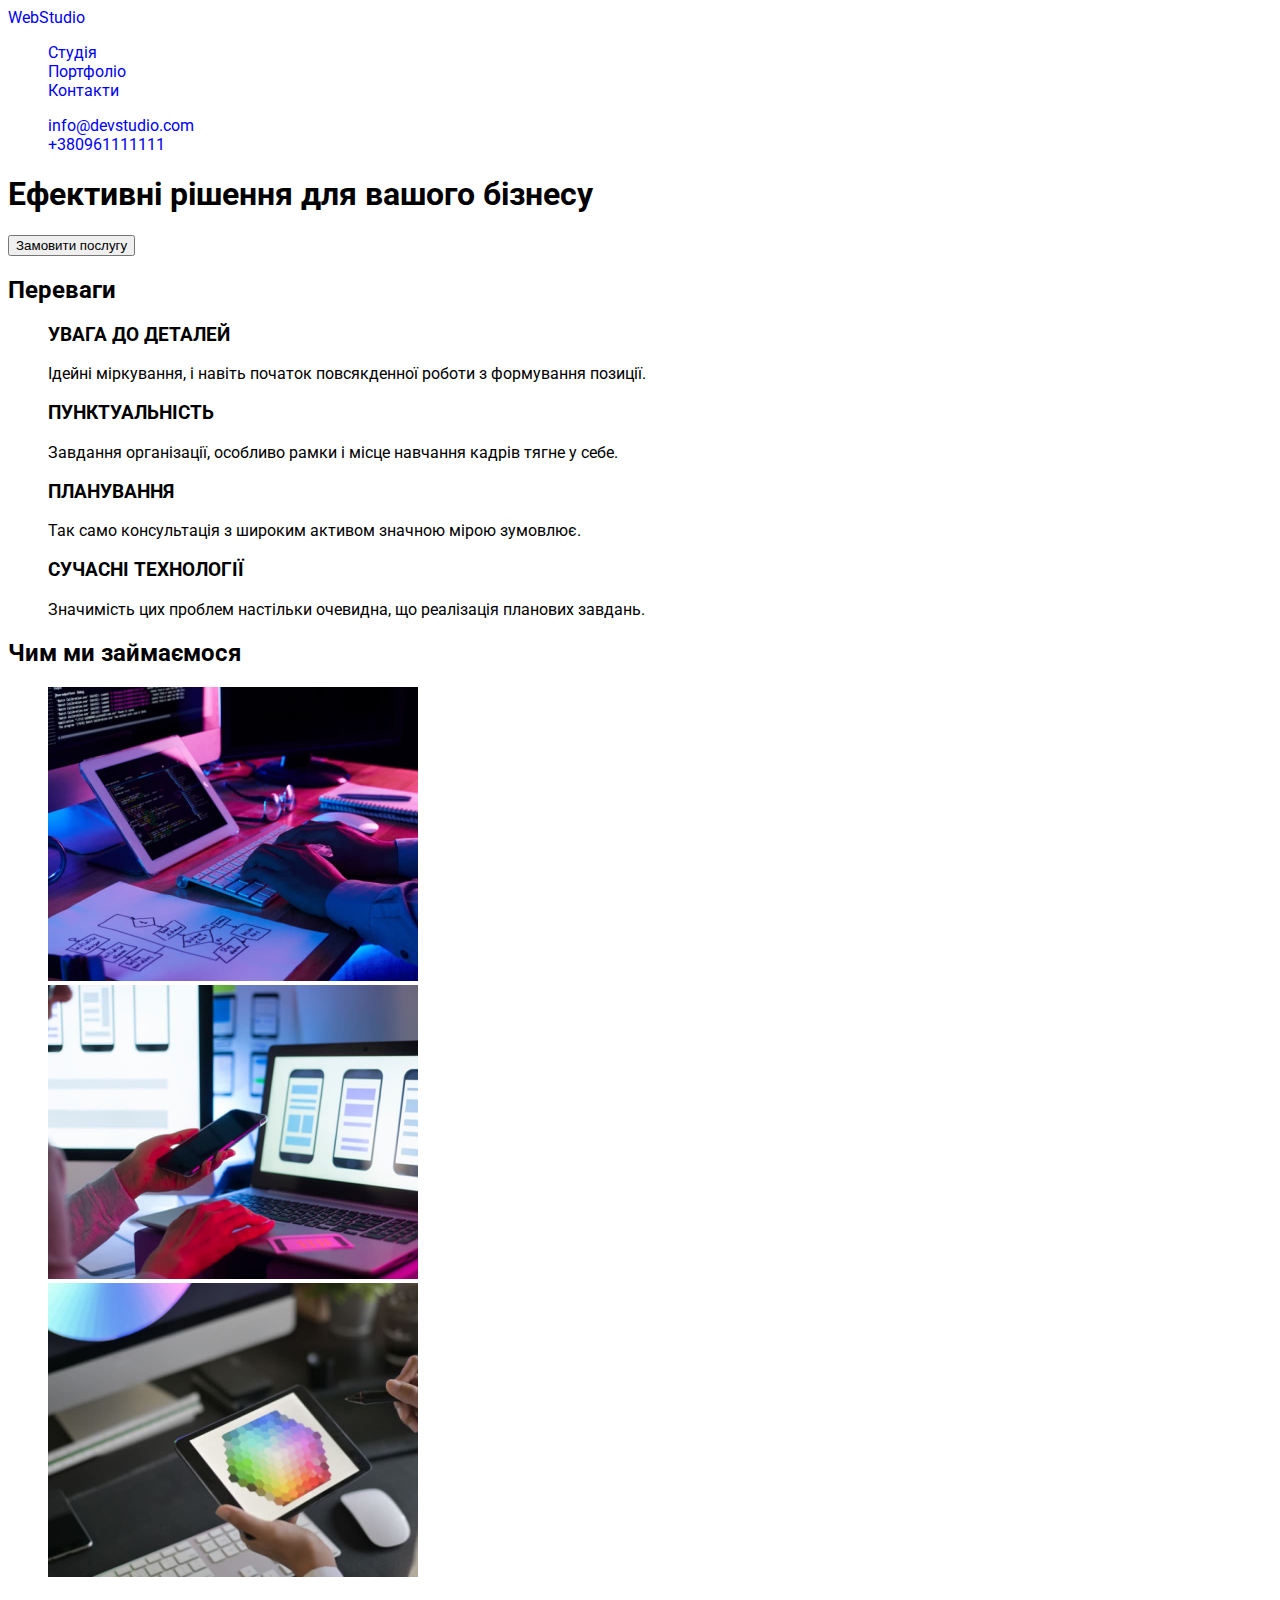
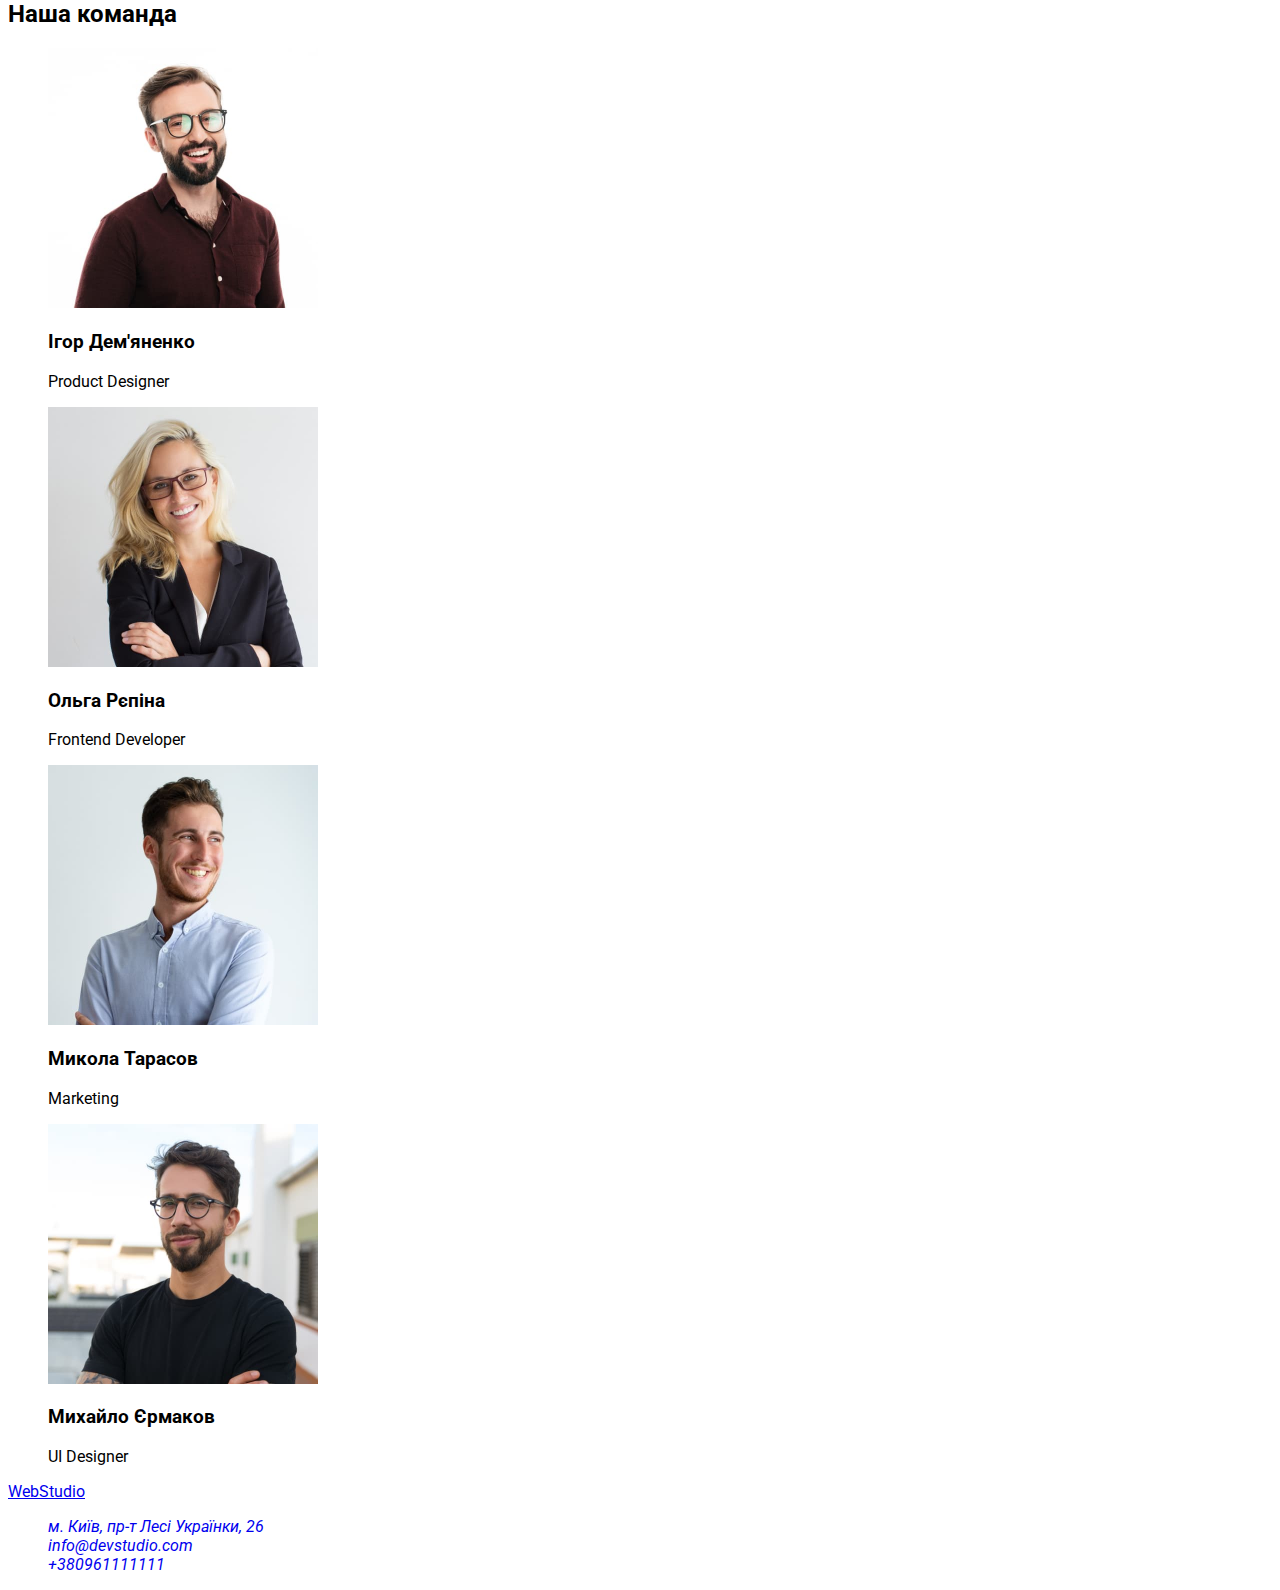
==== index.html @ 58334ae3 "add class" ====
<!DOCTYPE html>
<html lang="uk">
<head>
    <meta charset="UTF-8">
    <meta http-equiv="X-UA-Compatible" content="IE=edge">
    <meta name="viewport" content="width=device-width, initial-scale=1.0">
    <title>WebStudio</title>
    <link rel="preconnect" href="https://fonts.googleapis.com">
    <link rel="preconnect" href="https://fonts.gstatic.com" crossorigin>
    <link href="https://fonts.googleapis.com/css2?family=Raleway:wght@700&family=Roboto:wght@400;500;700;900&display=swap" rel="stylesheet">

    <link rel="stylesheet" href="./css/styles.css">
</head>
<body>
    <header class="page-header">
        <nav class="page-nav">
            <a class="link logo" href="#" lang="en">WebStudio</a>
            <ul class="menu list">
                <li><a class="menu-item link" href="#">Студія</a></li>
                <li><a class="menu-item link" href="./portfolio.html">Портфоліо</a></li>
                <li><a class="menu-item link" href="#">Контакти</a></li>
            </ul>
        </nav>
        <ul class="contacts list">
            <li><a class="contacts-item link" href="mailto:info@devstudio.com">info@devstudio.com</a></li>
            <li><a class="contacts-item link" href="tel:+380961111111">+380961111111</a></li>
        </ul>
    </header>

    <main>

        <section>
            <h1>Ефективні рішення для вашого бізнесу</h1>
            <button class="modal-btn" type="button">Замовити послугу</button>
        </section>
    
        <section>
            <h2>Переваги</h2>
            <ul class="list">
                <li>
                    <h3>УВАГА ДО ДЕТАЛЕЙ</h3>
                    <p>Ідейні міркування, і навіть початок повсякденної роботи з формування позиції.</p>
                </li>
                <li>
                    <h3>ПУНКТУАЛЬНІСТЬ</h3>
                    <p>Завдання організації, особливо рамки і місце навчання кадрів тягне у себе.</p>
                </li>
                <li>
                    <h3>ПЛАНУВАННЯ</h3>
                    <p>Так само консультація з широким активом значною мірою зумовлює.</p>
                </li>
                <li>
                    <h3>СУЧАСНІ ТЕХНОЛОГІЇ</h3>
                    <p>Значимість цих проблем настільки очевидна, що реалізація планових завдань.</p>
                </li>
            </ul>
        </section>
        <section>
            <h2>Чим ми займаємося</h2>
            <ul class="list">
                <li><img src="./images/write-img.jpg" alt="написання" width="370" height="294"></li>
                <li><img src="./images/mobile-img.jpg" alt="мобільний" width="370" height="294"></li>
                <li><img src="./images/draw-img.jpg" alt="малювання" width="370" height="294"></li>
            </ul>
        </section>
        <section><h2>Наша команда</h2>
            <ul class="list">
                <li>
                    <img src="./images/img-demianenko.jpg" alt="Ігор-Дем'яненко" width="270" height="260">
                    <h3>Ігор Дем'яненко</h3>
                    <p>Product Designer</p>
                </li>
                <li>
                    <img src="./images/img-repina.jpg" alt="Ольга-Рєпіна" width="270" height="260">
                    <h3>Ольга Рєпіна</h3>
                    <p>Frontend Developer</p>
                </li>
                <li>
                    <img src="./images/img-tarasov.jpg" alt="Микола-Тарасов" width="270" height="260">
                    <h3>Микола Тарасов</h3>
                    <p>Marketing</p>
                </li>
                <li>
                    <img src="./images/img-iermakov.jpg" alt="Михайло-Єрмаков" width="270" height="260">
                    <h3>Михайло Єрмаков</h3>
                    <p>UI Designer</p>
                </li>
            </ul>
        </section>
    </main>
    <footer>
        <a href="#" lang="en">WebStudio</a>
        
            <address>
                <ul class="list">
                    <li><a class="link" href="https://goo.gl/maps/V1Hk7Ykf44uA4jdVA" target="_blank" rel="noreferrer noopener">
                м. Київ, пр-т Лесі Українки, 26</a></li>
                    <li><a class="link" href="mailto:info@devstudio.com">info@devstudio.com</a></li>
                    <li><a class="link" href="tel:+380961111111">+380961111111</a></li>
                    
                </ul>
            </address>
        
    </footer>
</body>
</html>
---- css/styles.css ----
body {
    font-family: 'Roboto'
}

.link {
    text-decoration: none;
}

.list {
    list-style: none;
}
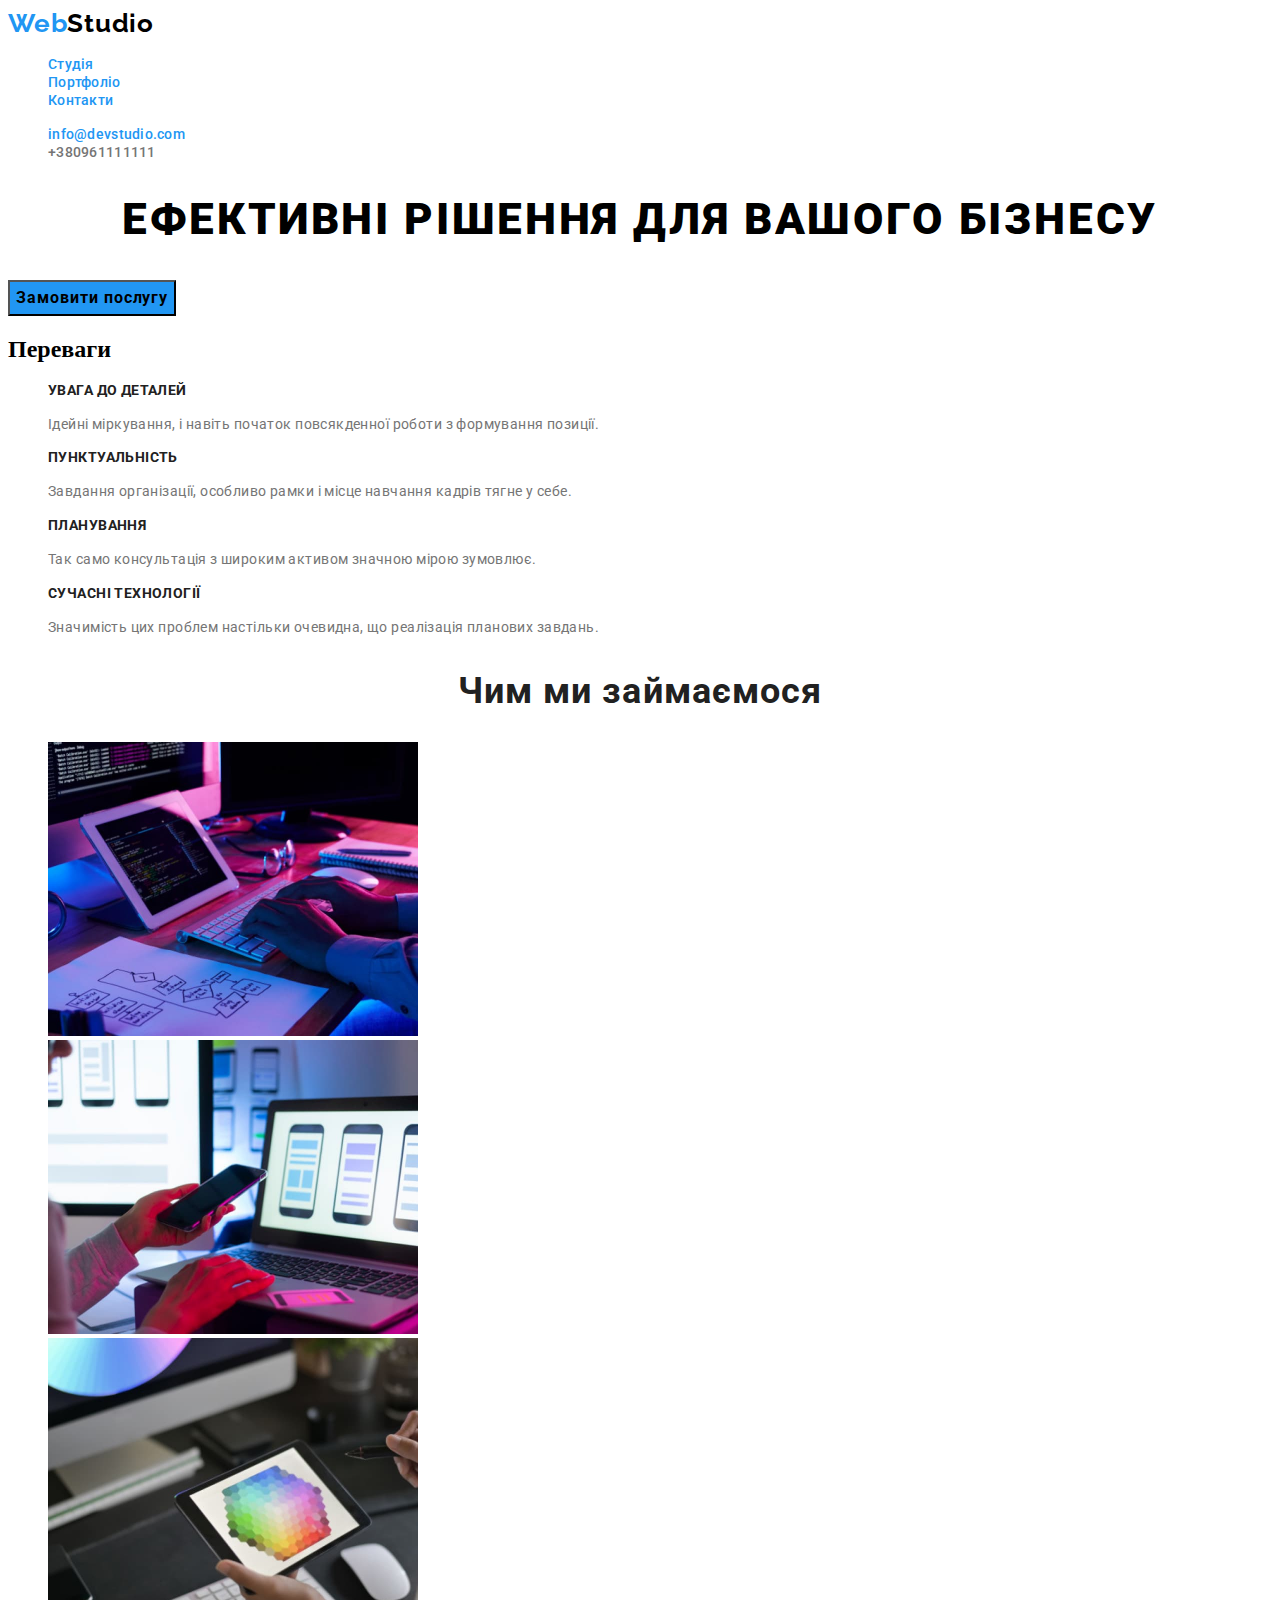
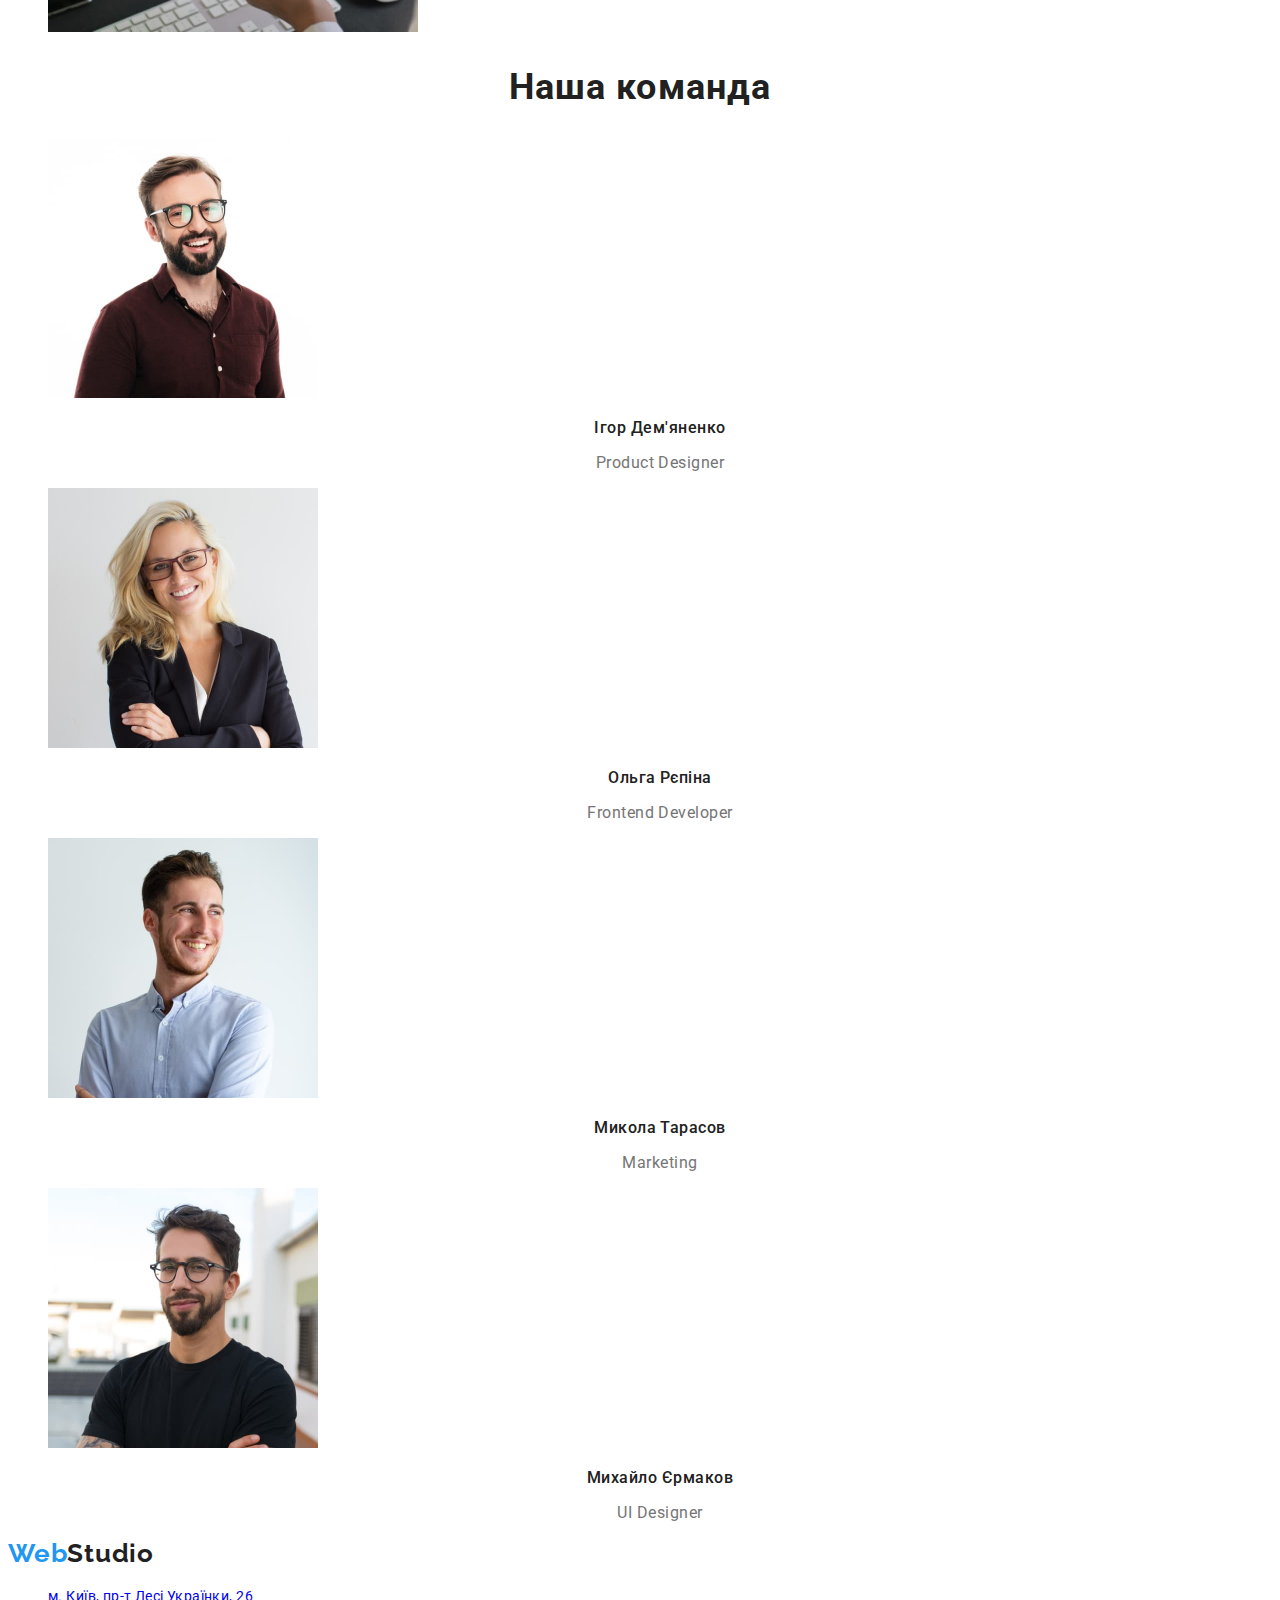
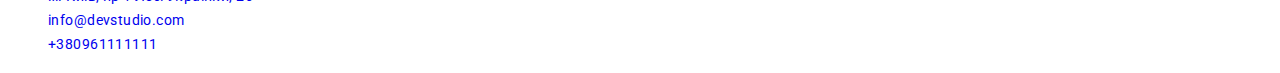
==== commit a89fbab5: "working" ====
--- a/index.html
+++ b/index.html
@@ -14,7 +14,7 @@
 <body>
     <header class="page-header">
         <nav class="page-nav">
-            <a class="link logo" href="#" lang="en">WebStudio</a>
+            <a class="logo-header link" href="#" lang="en"><span class="logo-accent">Web</span>Studio</a>
             <ul class="menu list">
                 <li><a class="menu-item link" href="#">Студія</a></li>
                 <li><a class="menu-item link" href="./portfolio.html">Портфоліо</a></li>
@@ -22,82 +22,81 @@
             </ul>
         </nav>
         <ul class="contacts list">
-            <li><a class="contacts-item link" href="mailto:info@devstudio.com">info@devstudio.com</a></li>
-            <li><a class="contacts-item link" href="tel:+380961111111">+380961111111</a></li>
+            <li><a class="contact-item link" href="mailto:info@devstudio.com">info@devstudio.com</a></li>
+            <li><a class="contact-item-number link" href="tel:+380961111111">+380961111111</a></li>
         </ul>
     </header>
 
     <main>
-
         <section>
-            <h1>Ефективні рішення для вашого бізнесу</h1>
+            <h1 class="title">Ефективні рішення для вашого бізнесу</h1>
             <button class="modal-btn" type="button">Замовити послугу</button>
         </section>
     
         <section>
-            <h2>Переваги</h2>
+            <h2 class="title-list-none">Переваги</h2>
             <ul class="list">
                 <li>
-                    <h3>УВАГА ДО ДЕТАЛЕЙ</h3>
-                    <p>Ідейні міркування, і навіть початок повсякденної роботи з формування позиції.</p>
+                    <h3 class="title-list-feature">УВАГА ДО ДЕТАЛЕЙ</h3>
+                    <p class="feature-text">Ідейні міркування, і навіть початок повсякденної роботи з формування позиції.</p>
                 </li>
                 <li>
-                    <h3>ПУНКТУАЛЬНІСТЬ</h3>
-                    <p>Завдання організації, особливо рамки і місце навчання кадрів тягне у себе.</p>
+                    <h3 class="title-list-feature">ПУНКТУАЛЬНІСТЬ</h3>
+                    <p class="feature-text">Завдання організації, особливо рамки і місце навчання кадрів тягне у себе.</p>
                 </li>
                 <li>
-                    <h3>ПЛАНУВАННЯ</h3>
-                    <p>Так само консультація з широким активом значною мірою зумовлює.</p>
+                    <h3 class="title-list-feature">ПЛАНУВАННЯ</h3>
+                    <p class="feature-text">Так само консультація з широким активом значною мірою зумовлює.</p>
                 </li>
                 <li>
-                    <h3>СУЧАСНІ ТЕХНОЛОГІЇ</h3>
-                    <p>Значимість цих проблем настільки очевидна, що реалізація планових завдань.</p>
+                    <h3 class="title-list-feature">СУЧАСНІ ТЕХНОЛОГІЇ</h3>
+                    <p class="feature-text">Значимість цих проблем настільки очевидна, що реалізація планових завдань.</p>
                 </li>
             </ul>
         </section>
         <section>
-            <h2>Чим ми займаємося</h2>
+            <h2 class="title-list">Чим ми займаємося</h2>
             <ul class="list">
                 <li><img src="./images/write-img.jpg" alt="написання" width="370" height="294"></li>
                 <li><img src="./images/mobile-img.jpg" alt="мобільний" width="370" height="294"></li>
                 <li><img src="./images/draw-img.jpg" alt="малювання" width="370" height="294"></li>
             </ul>
         </section>
-        <section><h2>Наша команда</h2>
+        <section>
+            <h2 class="title-list">Наша команда</h2>
             <ul class="list">
                 <li>
                     <img src="./images/img-demianenko.jpg" alt="Ігор-Дем'яненко" width="270" height="260">
-                    <h3>Ігор Дем'яненко</h3>
-                    <p>Product Designer</p>
+                    <h3 class="title-list-name">Ігор Дем'яненко</h3>
+                    <p class="title-list-text">Product Designer</p>
                 </li>
                 <li>
                     <img src="./images/img-repina.jpg" alt="Ольга-Рєпіна" width="270" height="260">
-                    <h3>Ольга Рєпіна</h3>
-                    <p>Frontend Developer</p>
+                    <h3 class="title-list-name">Ольга Рєпіна</h3>
+                    <p class="title-list-text">Frontend Developer</p>
                 </li>
                 <li>
                     <img src="./images/img-tarasov.jpg" alt="Микола-Тарасов" width="270" height="260">
-                    <h3>Микола Тарасов</h3>
-                    <p>Marketing</p>
+                    <h3 class="title-list-name">Микола Тарасов</h3>
+                    <p class="title-list-text">Marketing</p>
                 </li>
                 <li>
                     <img src="./images/img-iermakov.jpg" alt="Михайло-Єрмаков" width="270" height="260">
-                    <h3>Михайло Єрмаков</h3>
-                    <p>UI Designer</p>
+                    <h3 class="title-list-name">Михайло Єрмаков</h3>
+                    <p class="title-list-text">UI Designer</p>
                 </li>
             </ul>
         </section>
     </main>
     <footer>
-        <a href="#" lang="en">WebStudio</a>
+        <a class="logo-footer link" href="#" lang="en"><span class="logo-accent">Web</span>Studio</a>
         
             <address>
-                <ul class="list">
-                    <li><a class="link" href="https://goo.gl/maps/V1Hk7Ykf44uA4jdVA" target="_blank" rel="noreferrer noopener">
+                <ul class="list address">
+                    <li><a class="address-maps link" href="https://goo.gl/maps/V1Hk7Ykf44uA4jdVA" target="_blank" rel="noreferrer noopener">
                 м. Київ, пр-т Лесі Українки, 26</a></li>
-                    <li><a class="link" href="mailto:info@devstudio.com">info@devstudio.com</a></li>
-                    <li><a class="link" href="tel:+380961111111">+380961111111</a></li>
-                    
+                    <li><a class="address-item link" href="mailto:info@devstudio.com">info@devstudio.com</a></li>
+                    <li><a class="address-item link" href="tel:+380961111111">+380961111111</a></li>
                 </ul>
             </address>
         
--- a/css/styles.css
+++ b/css/styles.css
@@ -1,5 +1,6 @@
 body {
-    font-family: 'Roboto'
+    font-family: 'Roboto','Roboto'
+    color:
 }
 
 .link {
@@ -8,4 +9,206 @@
 
 .list {
     list-style: none;
-}+}
+
+.logo-header {
+    font-family: 'Raleway';
+    font-style: normal;
+    font-weight: 700;
+    font-size: 26px;
+    line-height: 1.19;
+
+    letter-spacing: 0.03em;
+
+    color: #000000;
+}
+
+.logo-footer{
+    font-family: 'Raleway';
+    font-style: normal;
+    font-weight: 700;
+    font-size: 26px;
+    line-height: 1.19;
+    /* identical to box height */
+
+    letter-spacing: 0.03em;
+
+    color: #212121;
+}
+
+.logo-accent {
+    font-family: 'Raleway';
+    font-style: normal;
+    font-weight: 700;
+    font-size: 26px;
+    line-height: 1.19;
+    /* identical to box height */
+
+    letter-spacing: 0.03em;
+
+    color: #2196F3;
+}
+
+.menu-item {
+    font-family: 'Roboto';
+    font-style: normal;
+    font-weight: 500;
+    font-size: 14px;
+    line-height: 1.14;
+    letter-spacing: 0.02em;
+
+    color: #2196F3;
+}
+
+.contact-item{
+    font-family: 'Roboto';
+    font-style: normal;
+    font-weight: 500;
+    font-size: 14px;
+    line-height: 1.14;
+    letter-spacing: 0.02em;
+    
+    color: #2196F3;
+}
+
+.contact-item-number {
+    font-family: 'Roboto';
+    font-style: normal;
+    font-weight: 500;
+    font-size: 14px;
+    line-height: 1.14;
+    letter-spacing: 0.02em;
+
+    color: #757575;
+}
+
+.title {
+    font-family: 'Roboto';
+    font-style: normal;
+    font-weight: 900;
+    font-size: 44px;
+    line-height: 1.36;
+    /* or 136% */
+    
+    text-align: center;
+    letter-spacing: 0.06em;
+    text-transform: uppercase;
+    
+    /* color: #FFFFFF; */
+}
+
+.modal-btn {
+    font-family: 'Roboto';
+    font-style: normal;
+    font-weight: 700;
+    font-size: 16px;
+    line-height: 1.88;
+    cursor: pointer;
+    display: flex;
+    align-items: center;
+    text-align: center;
+    letter-spacing: 0.06em;
+    background-color: #2196F3;
+    
+    /* color: #FFFFFF; */
+}
+
+.modal-btn:hover,
+.modal-btn:focus {
+    
+}
+
+.title-list-none{
+    сховати його
+}
+
+.title-list-feature{
+    font-family: 'Roboto';
+    font-style: normal;
+    font-weight: 700;
+    font-size: 14px;
+    line-height: 1.14;
+    letter-spacing: 0.03em;
+    text-transform: uppercase;
+
+color: #212121;
+}
+
+.feature-text{
+    font-family: 'Roboto';
+    font-style: normal;
+    font-weight: 400;
+    font-size: 14px;
+    line-height: 1.71;
+    /* or 171% */
+
+    letter-spacing: 0.03em;
+
+    color: #757575;
+}
+.title-list{
+    font-family: 'Roboto';
+    font-style: normal;
+    font-weight: 700;
+    font-size: 36px;
+    line-height: 1.17;
+    text-align: center;
+    letter-spacing: 0.03em;
+
+    color: #212121;
+}
+
+.title-list-name{
+    font-family: 'Roboto';
+    font-style: normal;
+    font-weight: 500;
+    font-size: 16px;
+    line-height: 1.19;
+    /* identical to box height */
+
+    text-align: center;
+    letter-spacing: 0.03em;
+
+    color: #212121;
+}
+
+.title-list-text{
+    font-family: 'Roboto';
+    font-style: normal;
+    font-weight: 400;
+    font-size: 16px;
+    line-height: 1.19;
+    /* identical to box height */
+
+    text-align: center;
+    letter-spacing: 0.03em;
+
+    color: #757575;
+}
+
+
+.address-maps{
+    font-family: 'Roboto';
+    font-style: normal;
+    font-weight: 400;
+    font-size: 14px;
+    line-height: 1.71;
+    /* or 171% */
+    
+    letter-spacing: 0.03em;
+    
+    /* color: #FFFFFF; */
+}
+
+.address-item{
+    font-family: 'Roboto';
+    font-style: normal;
+    font-weight: 400;
+    font-size: 14px;
+    line-height: 1.71;
+    /* or 171% */
+
+    letter-spacing: 0.03em;
+
+    /* color: rgba(255, 255, 255, 0.6); */
+}
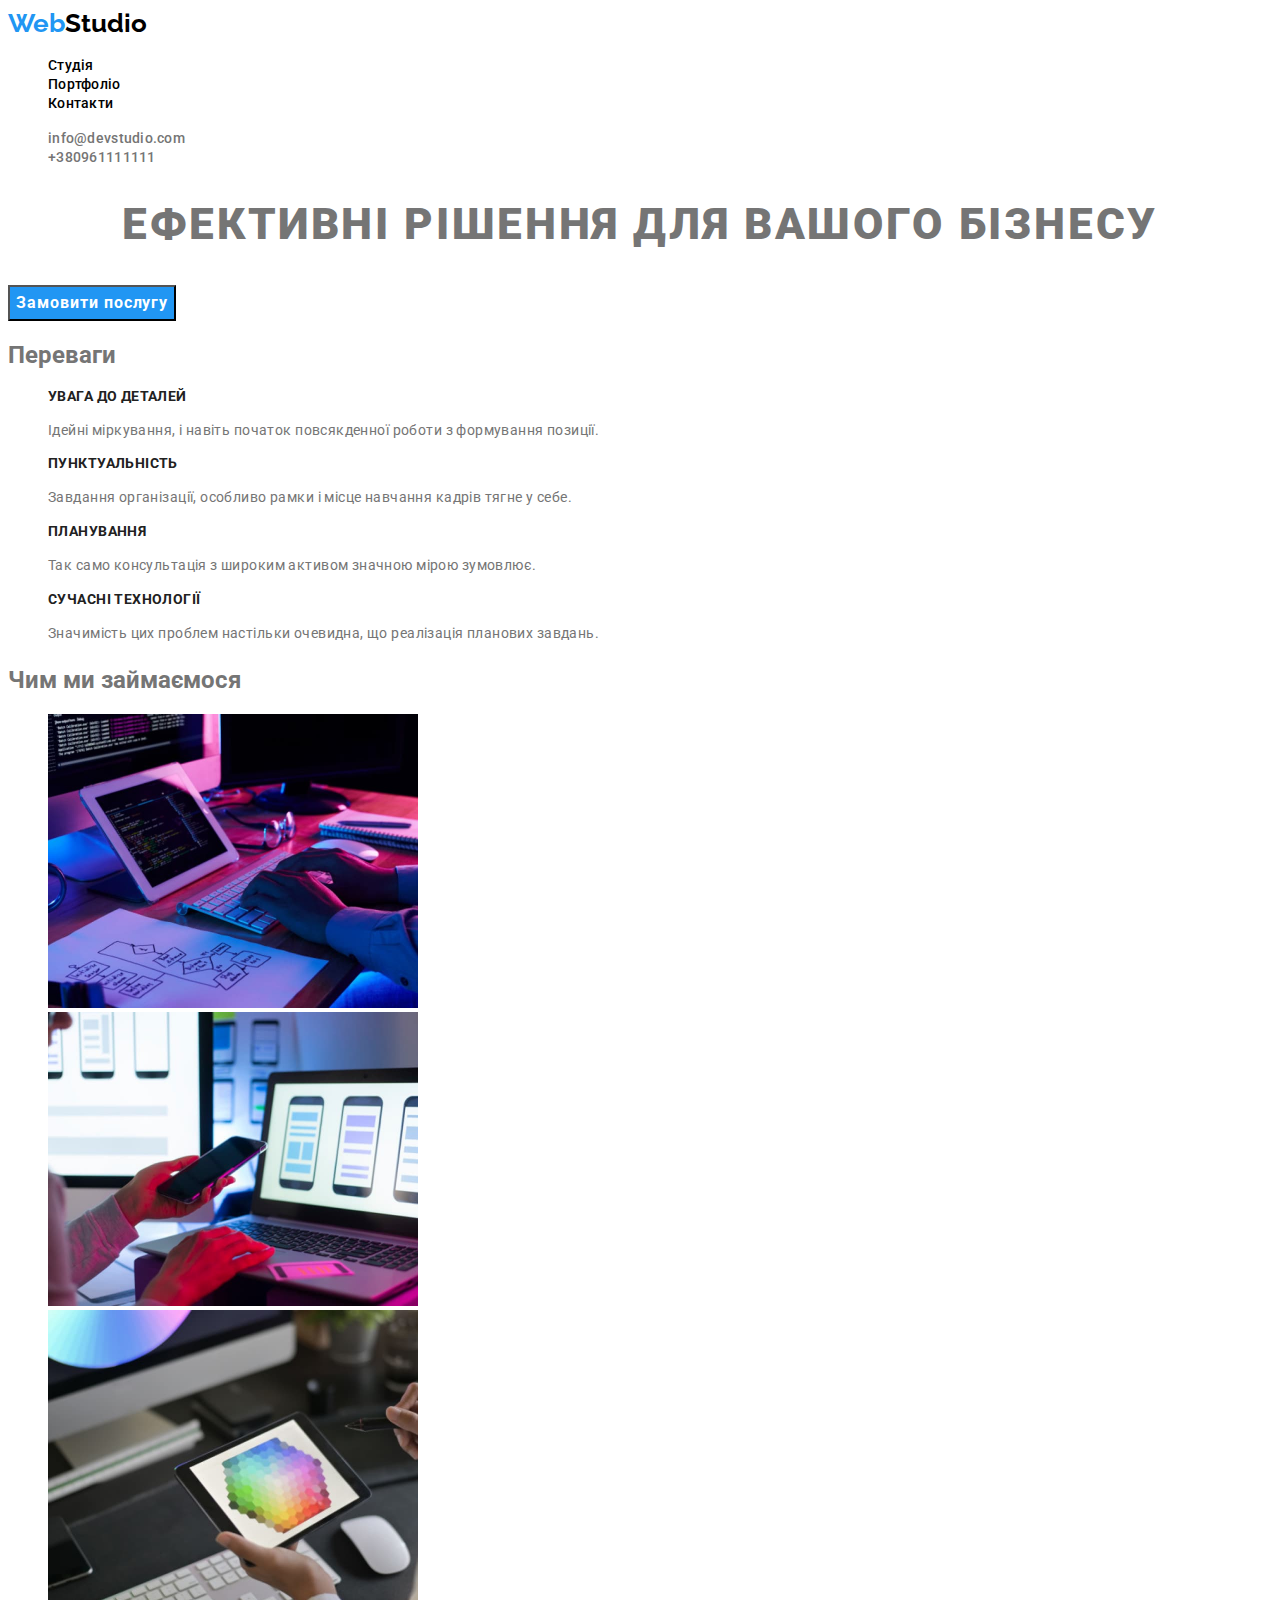
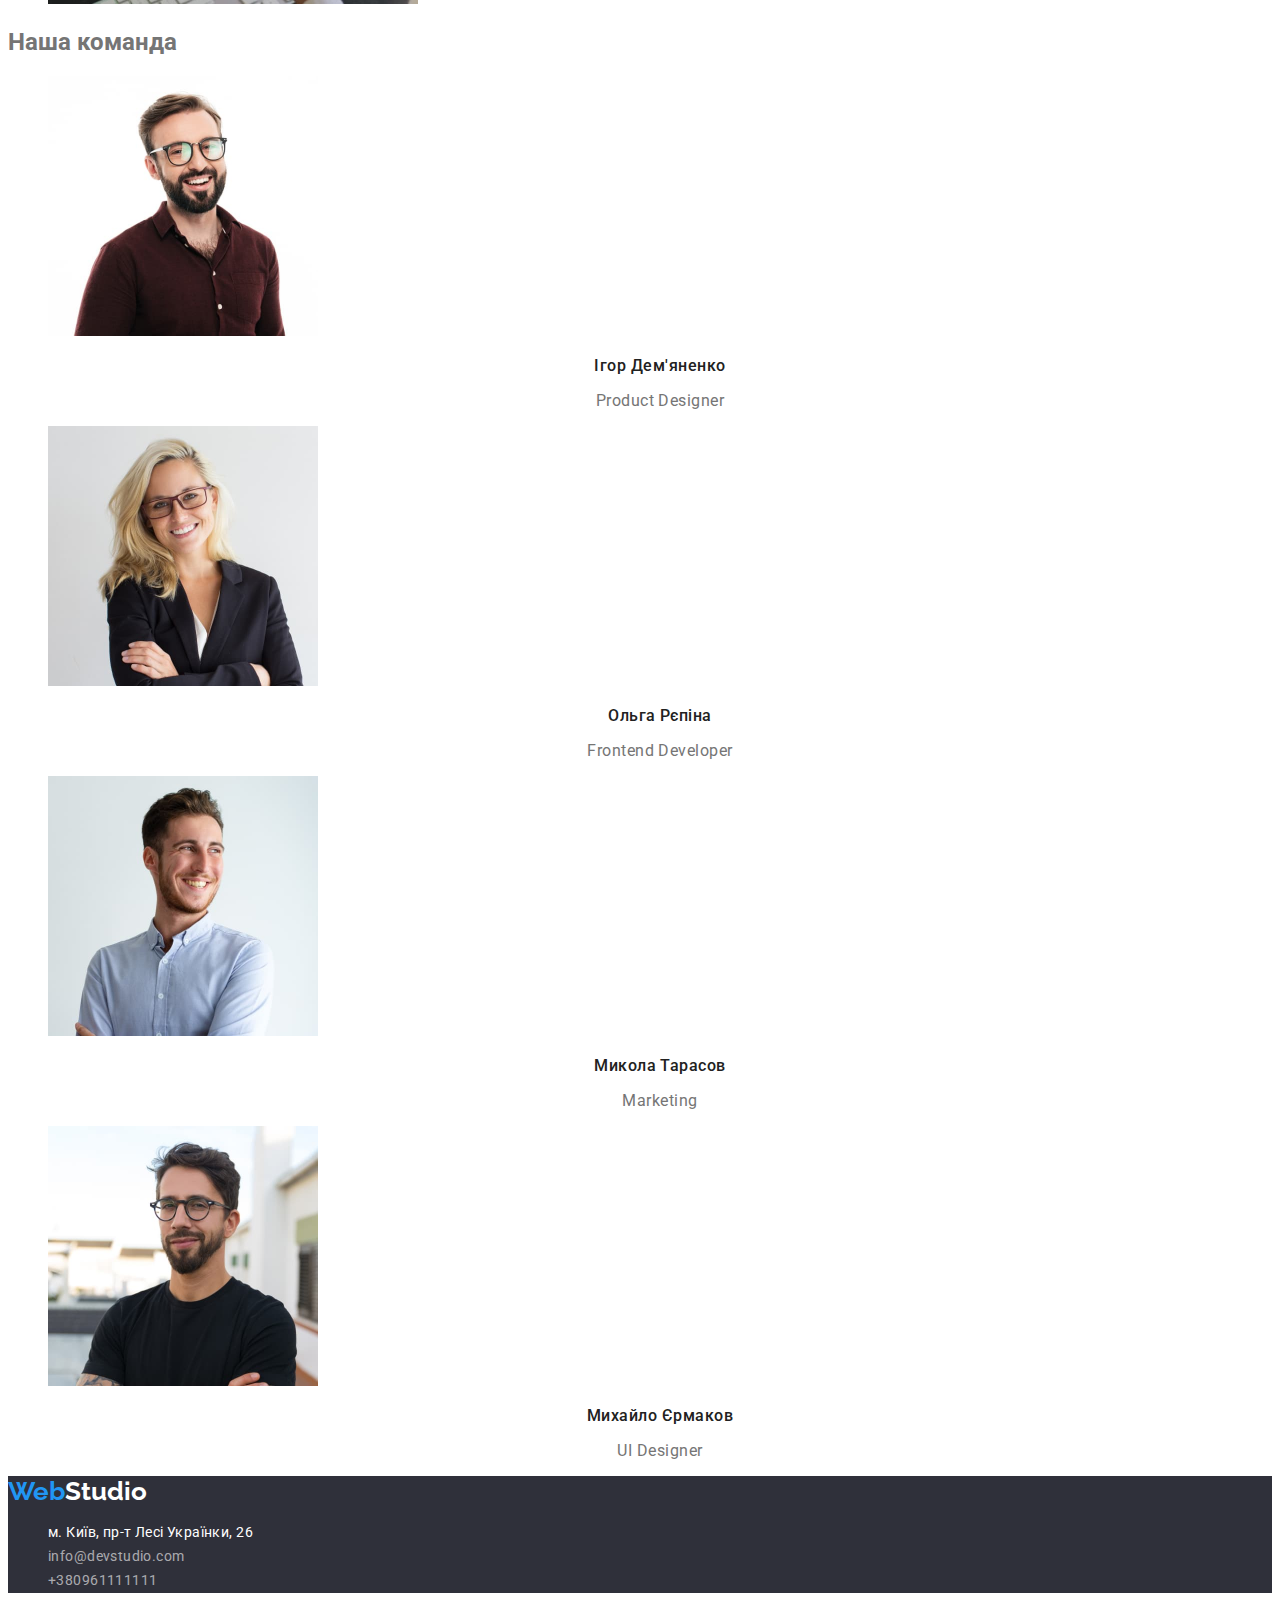
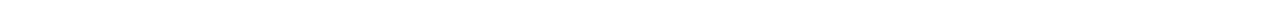
==== commit e7250699: "99precent" ====
--- a/index.html
+++ b/index.html
@@ -1,105 +1,189 @@
 <!DOCTYPE html>
 <html lang="uk">
-<head>
-    <meta charset="UTF-8">
-    <meta http-equiv="X-UA-Compatible" content="IE=edge">
-    <meta name="viewport" content="width=device-width, initial-scale=1.0">
+  <head>
+    <meta charset="UTF-8" />
+    <meta http-equiv="X-UA-Compatible" content="IE=edge" />
+    <meta name="viewport" content="width=device-width, initial-scale=1.0" />
     <title>WebStudio</title>
-    <link rel="preconnect" href="https://fonts.googleapis.com">
-    <link rel="preconnect" href="https://fonts.gstatic.com" crossorigin>
-    <link href="https://fonts.googleapis.com/css2?family=Raleway:wght@700&family=Roboto:wght@400;500;700;900&display=swap" rel="stylesheet">
+    <link rel="preconnect" href="https://fonts.googleapis.com" />
+    <link rel="preconnect" href="https://fonts.gstatic.com" crossorigin />
+    <link
+      href="https://fonts.googleapis.com/css2?family=Raleway:wght@700&family=Roboto:wght@400;500;700;900&display=swap"
+      rel="stylesheet"
+    />
 
-    <link rel="stylesheet" href="./css/styles.css">
-</head>
-<body>
-    <header class="page-header">
-        <nav class="page-nav">
-            <a class="logo-header link" href="#" lang="en"><span class="logo-accent">Web</span>Studio</a>
-            <ul class="menu list">
-                <li><a class="menu-item link" href="#">Студія</a></li>
-                <li><a class="menu-item link" href="./portfolio.html">Портфоліо</a></li>
-                <li><a class="menu-item link" href="#">Контакти</a></li>
-            </ul>
-        </nav>
-        <ul class="contacts list">
-            <li><a class="contact-item link" href="mailto:info@devstudio.com">info@devstudio.com</a></li>
-            <li><a class="contact-item-number link" href="tel:+380961111111">+380961111111</a></li>
+    <link rel="stylesheet" href="./css/styles.css" />
+  </head>
+  <body>
+    <header>
+      <nav>
+        <a href="./index.html" class="logo link" lang="en">
+            <span class="logo-accent">Web</span>Studio</a
+        >
+        <ul class="menu list">
+          <li><a class="menu-item link" href="./index.html">Студія</a></li>
+          <li>
+            <a class="menu-item link" href="./portfolio.html">Портфоліо</a>
+          </li>
+          <li><a class="menu-item link" href="#">Контакти</a></li>
         </ul>
+      </nav>
+
+      <ul class="contacts list">
+        <li>
+          <a class="contact-number link" href="mailto:info@devstudio.com"
+            >info@devstudio.com</a
+          >
+        </li>
+        <li>
+          <a class="contact-number link" href="tel:+380961111111"
+            >+380961111111</a
+          >
+        </li>
+      </ul>
     </header>
 
     <main>
-        <section>
-            <h1 class="title">Ефективні рішення для вашого бізнесу</h1>
-            <button class="modal-btn" type="button">Замовити послугу</button>
-        </section>
-    
-        <section>
-            <h2 class="title-list-none">Переваги</h2>
-            <ul class="list">
-                <li>
-                    <h3 class="title-list-feature">УВАГА ДО ДЕТАЛЕЙ</h3>
-                    <p class="feature-text">Ідейні міркування, і навіть початок повсякденної роботи з формування позиції.</p>
-                </li>
-                <li>
-                    <h3 class="title-list-feature">ПУНКТУАЛЬНІСТЬ</h3>
-                    <p class="feature-text">Завдання організації, особливо рамки і місце навчання кадрів тягне у себе.</p>
-                </li>
-                <li>
-                    <h3 class="title-list-feature">ПЛАНУВАННЯ</h3>
-                    <p class="feature-text">Так само консультація з широким активом значною мірою зумовлює.</p>
-                </li>
-                <li>
-                    <h3 class="title-list-feature">СУЧАСНІ ТЕХНОЛОГІЇ</h3>
-                    <p class="feature-text">Значимість цих проблем настільки очевидна, що реалізація планових завдань.</p>
-                </li>
-            </ul>
-        </section>
-        <section>
-            <h2 class="title-list">Чим ми займаємося</h2>
-            <ul class="list">
-                <li><img src="./images/write-img.jpg" alt="написання" width="370" height="294"></li>
-                <li><img src="./images/mobile-img.jpg" alt="мобільний" width="370" height="294"></li>
-                <li><img src="./images/draw-img.jpg" alt="малювання" width="370" height="294"></li>
-            </ul>
-        </section>
-        <section>
-            <h2 class="title-list">Наша команда</h2>
-            <ul class="list">
-                <li>
-                    <img src="./images/img-demianenko.jpg" alt="Ігор-Дем'яненко" width="270" height="260">
-                    <h3 class="title-list-name">Ігор Дем'яненко</h3>
-                    <p class="title-list-text">Product Designer</p>
-                </li>
-                <li>
-                    <img src="./images/img-repina.jpg" alt="Ольга-Рєпіна" width="270" height="260">
-                    <h3 class="title-list-name">Ольга Рєпіна</h3>
-                    <p class="title-list-text">Frontend Developer</p>
-                </li>
-                <li>
-                    <img src="./images/img-tarasov.jpg" alt="Микола-Тарасов" width="270" height="260">
-                    <h3 class="title-list-name">Микола Тарасов</h3>
-                    <p class="title-list-text">Marketing</p>
-                </li>
-                <li>
-                    <img src="./images/img-iermakov.jpg" alt="Михайло-Єрмаков" width="270" height="260">
-                    <h3 class="title-list-name">Михайло Єрмаков</h3>
-                    <p class="title-list-text">UI Designer</p>
-                </li>
-            </ul>
-        </section>
+      <section>
+        <h1 class="title">Ефективні рішення для вашого бізнесу</h1>
+        <button class="button-main" type="button">Замовити послугу</button>
+      </section>
+      <section>
+        <h2 class="title-list-none">Переваги</h2>
+        <ul class="list">
+          <li>
+            <h3 class="title-list-feature">УВАГА ДО ДЕТАЛЕЙ</h3>
+            <p class="feature-text">
+              Ідейні міркування, і навіть початок повсякденної роботи з
+              формування позиції.
+            </p>
+          </li>
+          <li>
+            <h3 class="title-list-feature">ПУНКТУАЛЬНІСТЬ</h3>
+            <p class="feature-text">
+              Завдання організації, особливо рамки і місце навчання кадрів тягне
+              у себе.
+            </p>
+          </li>
+          <li>
+            <h3 class="title-list-feature">ПЛАНУВАННЯ</h3>
+            <p class="feature-text">
+              Так само консультація з широким активом значною мірою зумовлює.
+            </p>
+          </li>
+          <li>
+            <h3 class="title-list-feature">СУЧАСНІ ТЕХНОЛОГІЇ</h3>
+            <p class="feature-text">
+              Значимість цих проблем настільки очевидна, що реалізація планових
+              завдань.
+            </p>
+          </li>
+        </ul>
+      </section>
+      <section>
+        <h2 class="title-works">Чим ми займаємося</h2>
+        <ul class="list">
+          <li>
+            <img
+              src="./images/write-img.jpg"
+              alt="написання"
+              width="370"
+              height="294"
+            />
+          </li>
+          <li>
+            <img
+              src="./images/mobile-img.jpg"
+              alt="мобільний"
+              width="370"
+              height="294"
+            />
+          </li>
+          <li>
+            <img
+              src="./images/draw-img.jpg"
+              alt="малювання"
+              width="370"
+              height="294"
+            />
+          </li>
+        </ul>
+      </section>
+      <section>
+        <h2 class="title-command">Наша команда</h2>
+        <ul class="list">
+          <li>
+            <img
+              src="./images/img-demianenko.jpg"
+              alt="Ігор-Дем'яненко"
+              width="270"
+              height="260"
+            />
+            <h3 class="title-list-name">Ігор Дем'яненко</h3>
+            <p class="title-list-text">Product Designer</p>
+          </li>
+          <li>
+            <img
+              src="./images/img-repina.jpg"
+              alt="Ольга-Рєпіна"
+              width="270"
+              height="260"
+            />
+            <h3 class="title-list-name">Ольга Рєпіна</h3>
+            <p class="title-list-text">Frontend Developer</p>
+          </li>
+          <li>
+            <img
+              src="./images/img-tarasov.jpg"
+              alt="Микола-Тарасов"
+              width="270"
+              height="260"
+            />
+            <h3 class="title-list-name">Микола Тарасов</h3>
+            <p class="title-list-text">Marketing</p>
+          </li>
+          <li>
+            <img
+              src="./images/img-iermakov.jpg"
+              alt="Михайло-Єрмаков"
+              width="270"
+              height="260"
+            />
+            <h3 class="title-list-name">Михайло Єрмаков</h3>
+            <p class="title-list-text">UI Designer</p>
+          </li>
+        </ul>
+      </section>
     </main>
-    <footer>
-        <a class="logo-footer link" href="#" lang="en"><span class="logo-accent">Web</span>Studio</a>
-        
-            <address>
-                <ul class="list address">
-                    <li><a class="address-maps link" href="https://goo.gl/maps/V1Hk7Ykf44uA4jdVA" target="_blank" rel="noreferrer noopener">
-                м. Київ, пр-т Лесі Українки, 26</a></li>
-                    <li><a class="address-item link" href="mailto:info@devstudio.com">info@devstudio.com</a></li>
-                    <li><a class="address-item link" href="tel:+380961111111">+380961111111</a></li>
-                </ul>
-            </address>
-        
+    <footer class="footer">
+      <a class="logo link" href="#" lang="en"
+        ><span class="logo-accent">Web</span
+        ><span class="logo-footer">Studio</span></a
+      >
+      <address>
+        <ul class="address">
+          <li>
+            <a
+              class="address-maps link"
+              href="https://goo.gl/maps/V1Hk7Ykf44uA4jdVA"
+              target="_blank"
+              rel="noreferrer noopener"
+            >
+              м. Київ, пр-т Лесі Українки, 26</a
+            >
+          </li>
+          <li>
+            <a class="address-item link" href="mailto:info@devstudio.com"
+              >info@devstudio.com</a
+            >
+          </li>
+          <li>
+            <a class="address-item link" href="tel:+380961111111"
+              >+380961111111</a
+            >
+          </li>
+        </ul>
+      </address>
     </footer>
-</body>
-</html>+  </body>
+</html>
--- a/css/styles.css
+++ b/css/styles.css
@@ -1,214 +1,195 @@
+:root {
+  --logo-color: #000000;
+  --accent-color: #2196f3;
+  --primary-text-color: #757575;
+  --primary-white-color: #ffffff;
+  --secondary-text-color: #212121;
+  --background-button-color:#F5F4FA;
+}
+
 body {
-    font-family: 'Roboto','Roboto'
-    color:
+  font-family: "Roboto", sans-serif;
+  background-color: var(--primary-white-color);
+  color: var(--primary-text-color);
 }
 
 .link {
-    text-decoration: none;
+  text-decoration: none;
 }
 
 .list {
-    list-style: none;
+  list-style: none;
 }
 
-.logo-header {
-    font-family: 'Raleway';
-    font-style: normal;
-    font-weight: 700;
-    font-size: 26px;
-    line-height: 1.19;
-
-    letter-spacing: 0.03em;
-
-    color: #000000;
-}
-
-.logo-footer{
-    font-family: 'Raleway';
-    font-style: normal;
-    font-weight: 700;
-    font-size: 26px;
-    line-height: 1.19;
-    /* identical to box height */
-
-    letter-spacing: 0.03em;
-
-    color: #212121;
+.logo {
+  font-family: "Raleway", sans-serif;
+  font-weight: 700;
+  font-size: 26px;
+  line-height: 1.19;
+  letter-spacing: 0.03e;
+  color: var(--logo-color);
 }
 
 .logo-accent {
-    font-family: 'Raleway';
-    font-style: normal;
-    font-weight: 700;
-    font-size: 26px;
-    line-height: 1.19;
-    /* identical to box height */
-
-    letter-spacing: 0.03em;
-
-    color: #2196F3;
+  color: var(--accent-color);
 }
 
 .menu-item {
-    font-family: 'Roboto';
-    font-style: normal;
-    font-weight: 500;
-    font-size: 14px;
-    line-height: 1.14;
-    letter-spacing: 0.02em;
-
-    color: #2196F3;
+  font-weight: 500;
+  font-size: 14px;
+  line-height: 1.14;
+  letter-spacing: 0.02em;
+  color: var(--logo-color);
 }
 
-.contact-item{
-    font-family: 'Roboto';
-    font-style: normal;
-    font-weight: 500;
-    font-size: 14px;
-    line-height: 1.14;
-    letter-spacing: 0.02em;
-    
-    color: #2196F3;
+.menu :hover,
+.menu :focus {
+  color: var(--accent-color);
 }
 
-.contact-item-number {
-    font-family: 'Roboto';
-    font-style: normal;
-    font-weight: 500;
-    font-size: 14px;
-    line-height: 1.14;
-    letter-spacing: 0.02em;
-
-    color: #757575;
+.contact-number {
+  font-weight: 500;
+  font-size: 14px;
+  line-height: 1.14;
+  letter-spacing: 0.02em;
+  color: var(--primary-text-color);
 }
 
-.title {
-    font-family: 'Roboto';
-    font-style: normal;
-    font-weight: 900;
-    font-size: 44px;
-    line-height: 1.36;
-    /* or 136% */
-    
-    text-align: center;
-    letter-spacing: 0.06em;
-    text-transform: uppercase;
-    
-    /* color: #FFFFFF; */
+.contacts :hover,
+.contacts :focus {
+  color: var(--accent-color);
 }
 
-.modal-btn {
-    font-family: 'Roboto';
-    font-style: normal;
-    font-weight: 700;
-    font-size: 16px;
-    line-height: 1.88;
-    cursor: pointer;
-    display: flex;
-    align-items: center;
-    text-align: center;
-    letter-spacing: 0.06em;
-    background-color: #2196F3;
-    
-    /* color: #FFFFFF; */
+/* *********************************MAIN **************************/
+
+.title {
+  font-weight: 900;
+  font-size: 44px;
+  line-height: 1.36;
+  text-align: center;
+  letter-spacing: 0.06em;
+  text-transform: uppercase;
+  /* color:var(--primary-white-color); */
 }
 
-.modal-btn:hover,
-.modal-btn:focus {
-    
+.button-main {
+  font-family: inherit;
+  font-weight: 700;
+  font-size: 16px;
+  line-height: 1.88;
+  letter-spacing: 0.06em;
+  background-color: var(--accent-color);
+  color: var(--primary-white-color);
+  text-decoration: none;
+  cursor: pointer;
 }
 
-.title-list-none{
+/* .title-list-none {
     сховати його
+} */
+
+.title-list-feature {
+  font-weight: 700;
+  font-size: 14px;
+  line-height: 1.14;
+  letter-spacing: 0.03em;
+  text-transform: uppercase;
+  color: var(--secondary-text-color);
 }
 
-.title-list-feature{
-    font-family: 'Roboto';
-    font-style: normal;
-    font-weight: 700;
-    font-size: 14px;
-    line-height: 1.14;
-    letter-spacing: 0.03em;
-    text-transform: uppercase;
-
-color: #212121;
+.feature-text {
+  font-weight: 400;
+  font-size: 14px;
+  line-height: 1.71;
+  letter-spacing: 0.03em;
 }
 
-.feature-text{
-    font-family: 'Roboto';
-    font-style: normal;
-    font-weight: 400;
-    font-size: 14px;
-    line-height: 1.71;
-    /* or 171% */
-
-    letter-spacing: 0.03em;
-
-    color: #757575;
-}
-.title-list{
-    font-family: 'Roboto';
-    font-style: normal;
-    font-weight: 700;
-    font-size: 36px;
-    line-height: 1.17;
-    text-align: center;
-    letter-spacing: 0.03em;
-
-    color: #212121;
+.title-works .title-command {
+  font-weight: 700;
+  font-size: 36px;
+  line-height: 1.17;
+  text-align: center;
+  letter-spacing: 0.03em;
+  color: var(--secondary-text-color);
 }
 
-.title-list-name{
-    font-family: 'Roboto';
-    font-style: normal;
-    font-weight: 500;
-    font-size: 16px;
-    line-height: 1.19;
-    /* identical to box height */
-
-    text-align: center;
-    letter-spacing: 0.03em;
-
-    color: #212121;
+.title-list-name {
+  font-weight: 500;
+  font-size: 16px;
+  line-height: 1.19;
+  text-align: center;
+  letter-spacing: 0.03em;
+  color: var(--secondary-text-color);
 }
 
-.title-list-text{
-    font-family: 'Roboto';
-    font-style: normal;
-    font-weight: 400;
-    font-size: 16px;
-    line-height: 1.19;
-    /* identical to box height */
-
-    text-align: center;
-    letter-spacing: 0.03em;
-
-    color: #757575;
+.title-list-text {
+  font-size: 16px;
+  line-height: 1.19;
+  text-align: center;
+  letter-spacing: 0.03em;
 }
 
+/* ********************FOOTER! *******************/
 
-.address-maps{
-    font-family: 'Roboto';
-    font-style: normal;
-    font-weight: 400;
-    font-size: 14px;
-    line-height: 1.71;
-    /* or 171% */
-    
-    letter-spacing: 0.03em;
-    
-    /* color: #FFFFFF; */
+.footer {
+  background-color: #2f303a;
 }
 
-.address-item{
-    font-family: 'Roboto';
-    font-style: normal;
-    font-weight: 400;
-    font-size: 14px;
-    line-height: 1.71;
-    /* or 171% */
+.logo-footer {
+  color: var(--primary-white-color);
+}
 
-    letter-spacing: 0.03em;
+.address {
+  font-style: normal;
+  font-size: 14px;
+  line-height: 1.71;
+  letter-spacing: 0.03em;
+  list-style: none;
+}
 
-    /* color: rgba(255, 255, 255, 0.6); */
+.address :hover,
+.address :focus {
+  color: var(--accent-color);
 }
+
+.address-maps {
+  color: var(--primary-white-color);
+}
+
+.address-item {
+  color: rgba(255, 255, 255, 0.6);
+}
+
+/****************** PORTFOLIO **************************************************/
+
+/* .main-portfolio {
+    сховати
+} */
+
+.buttons-portfolio-item {
+  font-family: inherit;
+  font-weight: 500;
+  font-size: 16px;
+  line-height: 1.16;
+  letter-spacing: 0.06em;
+  background-color: var(--accent-color);
+  color: var(--primary-white-color);
+  text-decoration: none;
+  letter-spacing: 0.03em;
+  cursor: pointer;
+}
+
+.projects-head {
+  font-weight: 700;
+  font-size: 18px;
+  line-height: 2;
+  letter-spacing: 0.06em;
+  color: #212121;
+}
+
+.projects-text {
+  font-size: 16px;
+  line-height: 30px;
+  letter-spacing: 0.03em;
+  color: var(--secondary-text-color);
+}
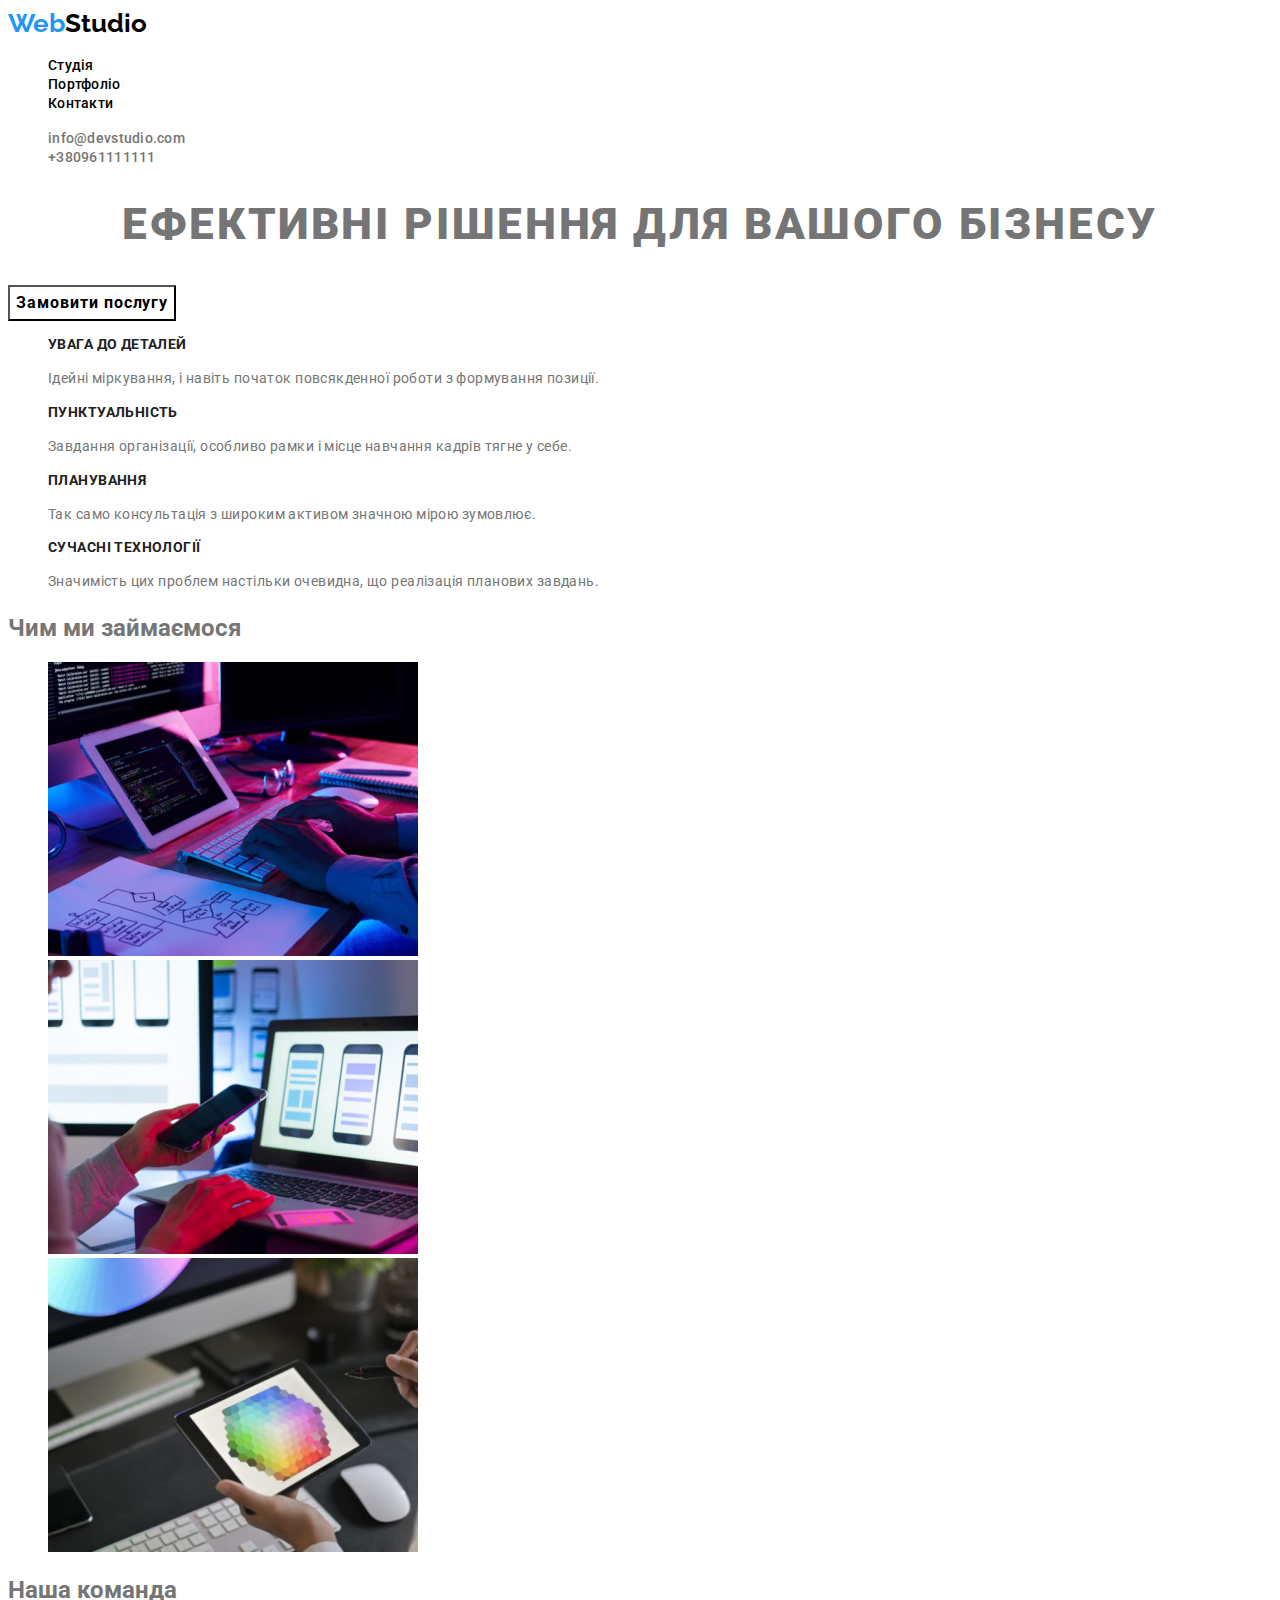
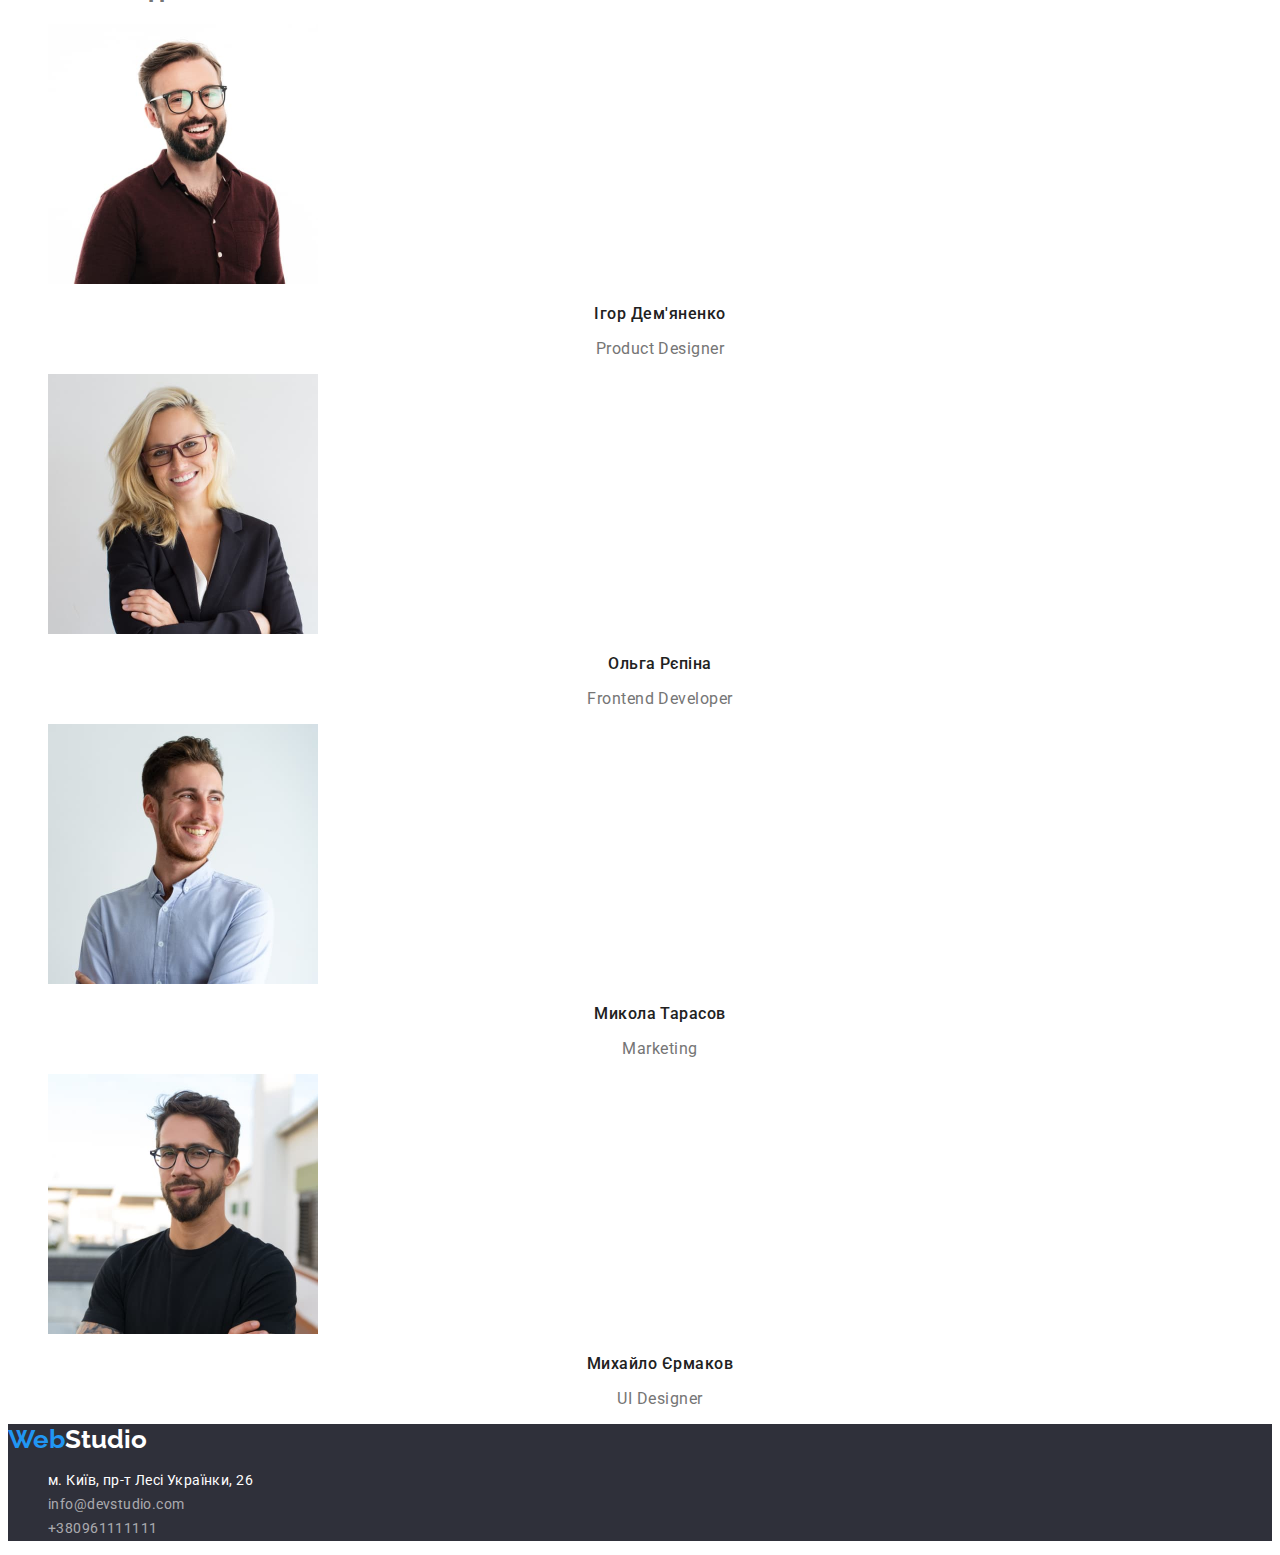
==== commit 7d399ed8: "commit final" ====
--- a/index.html
+++ b/index.html
@@ -18,7 +18,7 @@
     <header>
       <nav>
         <a href="./index.html" class="logo link" lang="en">
-            <span class="logo-accent">Web</span>Studio</a
+          <span class="logo-accent">Web</span>Studio</a
         >
         <ul class="menu list">
           <li><a class="menu-item link" href="./index.html">Студія</a></li>
@@ -49,7 +49,7 @@
         <button class="button-main" type="button">Замовити послугу</button>
       </section>
       <section>
-        <h2 class="title-list-none">Переваги</h2>
+        <h2 hidden>Переваги</h2>
         <ul class="list">
           <li>
             <h3 class="title-list-feature">УВАГА ДО ДЕТАЛЕЙ</h3>
--- a/css/styles.css
+++ b/css/styles.css
@@ -78,15 +78,17 @@
   font-size: 16px;
   line-height: 1.88;
   letter-spacing: 0.06em;
-  background-color: var(--accent-color);
-  color: var(--primary-white-color);
+  background: var(--primary-white-color);
+  color: var(--logo-color);
   text-decoration: none;
   cursor: pointer;
 }
 
-/* .title-list-none {
-    сховати його
-} */
+.button-main:hover {
+  color: var(--primary-white-color);
+  background: var(--accent-color);
+}
+  
 
 .title-list-feature {
   font-weight: 700;
@@ -162,21 +164,22 @@
 
 /****************** PORTFOLIO **************************************************/
 
-/* .main-portfolio {
-    сховати
-} */
-
 .buttons-portfolio-item {
   font-family: inherit;
   font-weight: 500;
   font-size: 16px;
   line-height: 1.16;
   letter-spacing: 0.06em;
-  background-color: var(--accent-color);
-  color: var(--primary-white-color);
+  background:var(--primary-white-color);
+  color: var(--logo-color);
   text-decoration: none;
   letter-spacing: 0.03em;
   cursor: pointer;
+}
+
+.buttons-portfolio-item:hover {
+  color: var(--primary-white-color);
+  background: var(--accent-color);
 }
 
 .projects-head {
@@ -184,12 +187,12 @@
   font-size: 18px;
   line-height: 2;
   letter-spacing: 0.06em;
-  color: #212121;
+  color: var(--secondary-text-color);
 }
 
 .projects-text {
   font-size: 16px;
   line-height: 30px;
   letter-spacing: 0.03em;
-  color: var(--secondary-text-color);
+  color: var(--primary-text-color);
 }
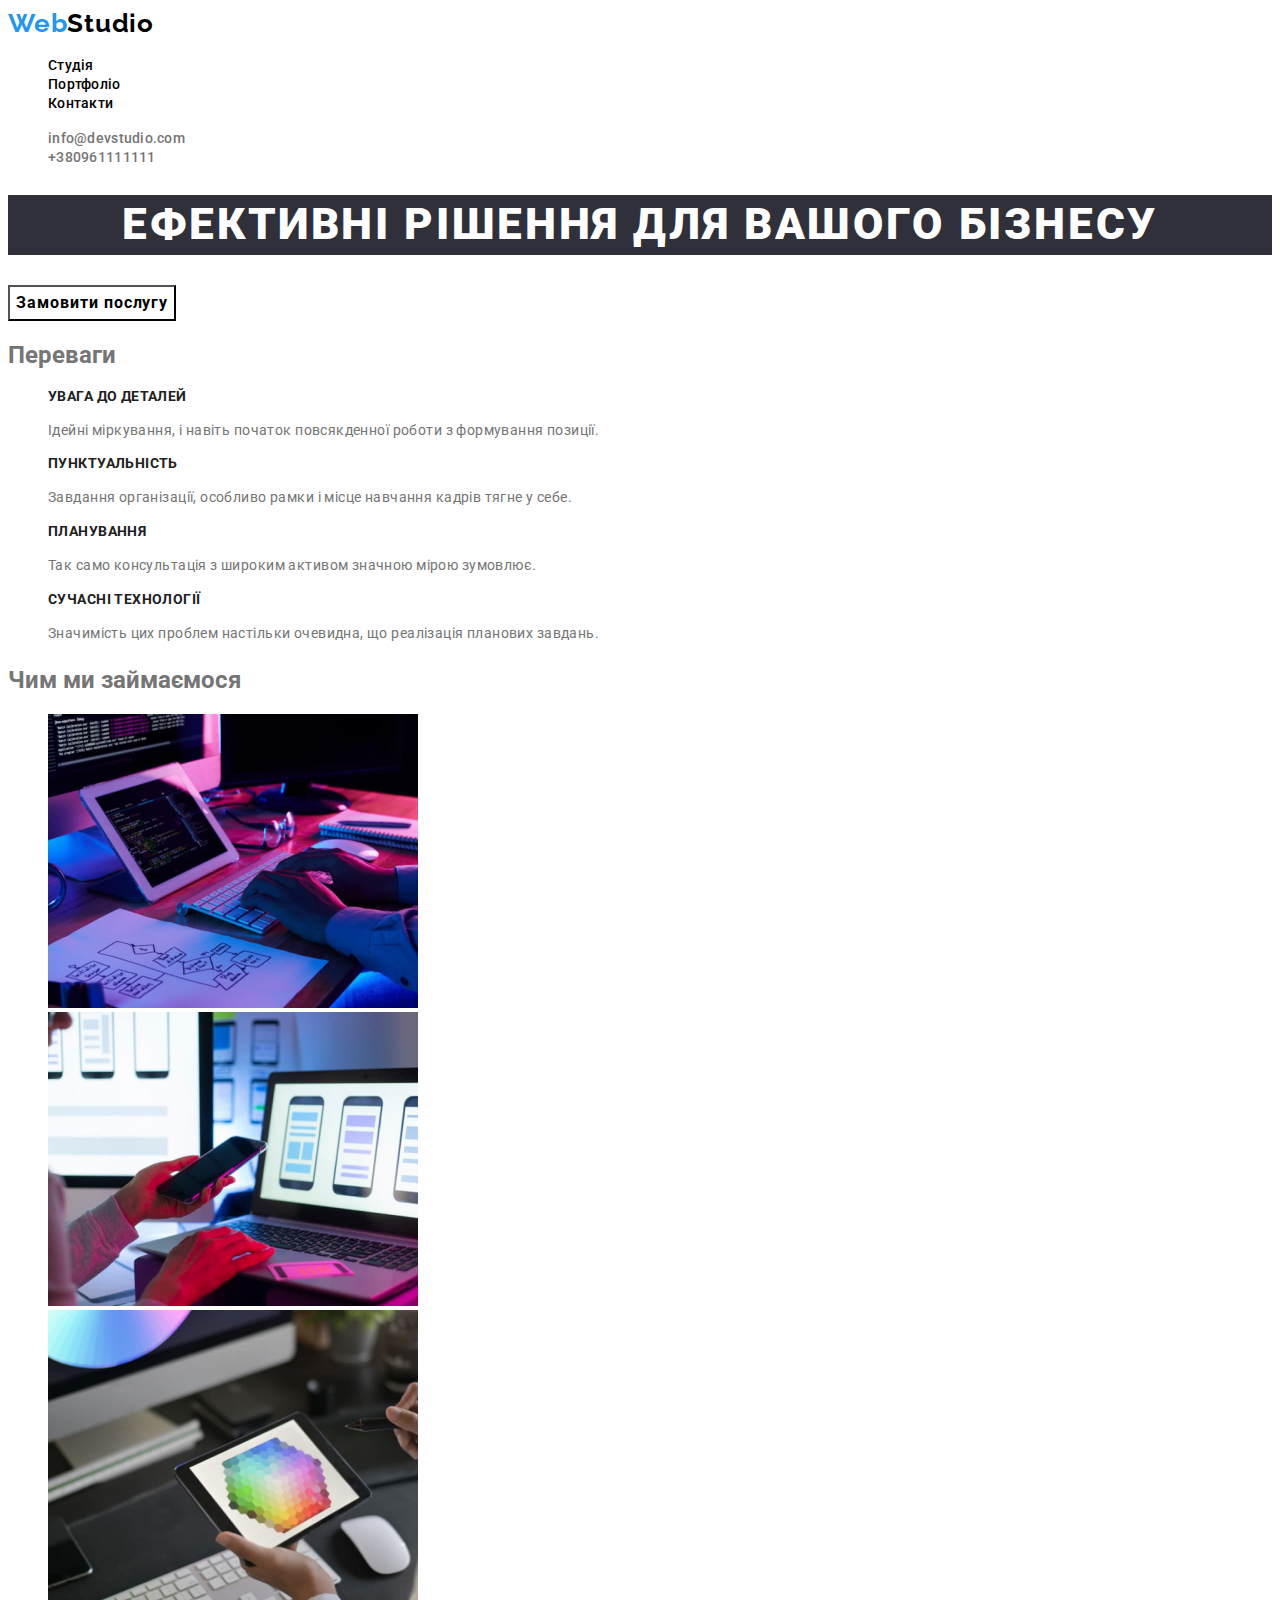
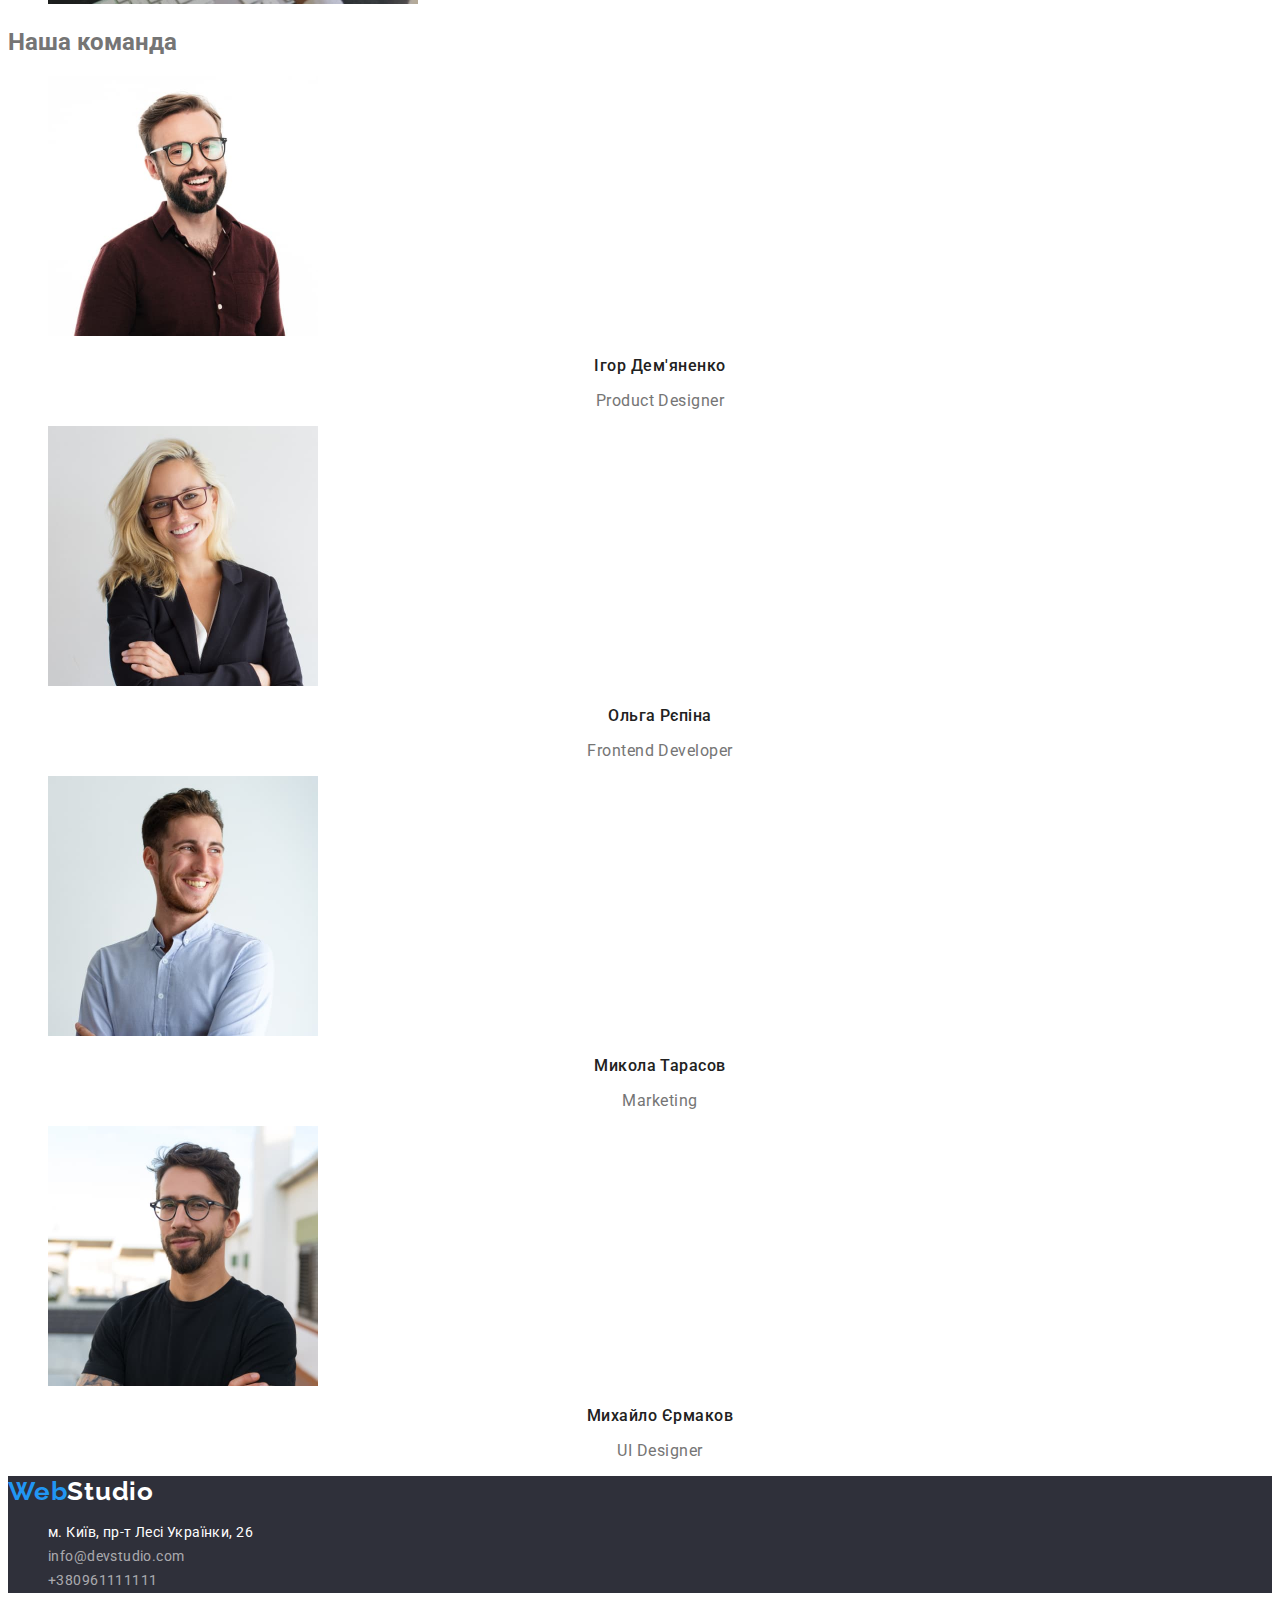
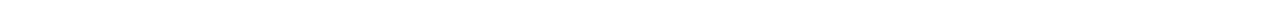
==== commit 58661a30: "work after mentor" ====
--- a/index.html
+++ b/index.html
@@ -49,7 +49,7 @@
         <button class="button-main" type="button">Замовити послугу</button>
       </section>
       <section>
-        <h2 hidden>Переваги</h2>
+        <h2 class="visually hidden">Переваги</h2>
         <ul class="list">
           <li>
             <h3 class="title-list-feature">УВАГА ДО ДЕТАЛЕЙ</h3>
@@ -81,7 +81,7 @@
         </ul>
       </section>
       <section>
-        <h2 class="title-works">Чим ми займаємося</h2>
+        <h2 class="title-head-works">Чим ми займаємося</h2>
         <ul class="list">
           <li>
             <img
@@ -110,7 +110,7 @@
         </ul>
       </section>
       <section>
-        <h2 class="title-command">Наша команда</h2>
+        <h2 class="title-head-command">Наша команда</h2>
         <ul class="list">
           <li>
             <img
--- a/css/styles.css
+++ b/css/styles.css
@@ -26,7 +26,7 @@
   font-weight: 700;
   font-size: 26px;
   line-height: 1.19;
-  letter-spacing: 0.03e;
+  letter-spacing: 0.03em;
   color: var(--logo-color);
 }
 
@@ -69,7 +69,8 @@
   text-align: center;
   letter-spacing: 0.06em;
   text-transform: uppercase;
-  /* color:var(--primary-white-color); */
+  background:#2F303A;
+  color:var(--primary-white-color);
 }
 
 .button-main {
@@ -88,7 +89,6 @@
   color: var(--primary-white-color);
   background: var(--accent-color);
 }
-  
 
 .title-list-feature {
   font-weight: 700;
@@ -100,19 +100,27 @@
 }
 
 .feature-text {
-  font-weight: 400;
   font-size: 14px;
   line-height: 1.71;
   letter-spacing: 0.03em;
 }
 
-.title-works .title-command {
+.title-works {
   font-weight: 700;
   font-size: 36px;
   line-height: 1.17;
   text-align: center;
   letter-spacing: 0.03em;
-  color: var(--secondary-text-color);
+  color: var(--logo-color);
+}
+
+.title-command {
+  font-weight: 700;
+  font-size: 36px;
+  line-height: 1.17;
+  text-align: center;
+  letter-spacing: 0.03em;
+  color: var(--logo-color);
 }
 
 .title-list-name {
@@ -192,7 +200,7 @@
 
 .projects-text {
   font-size: 16px;
-  line-height: 30px;
+  line-height: 2;
   letter-spacing: 0.03em;
   color: var(--primary-text-color);
 }
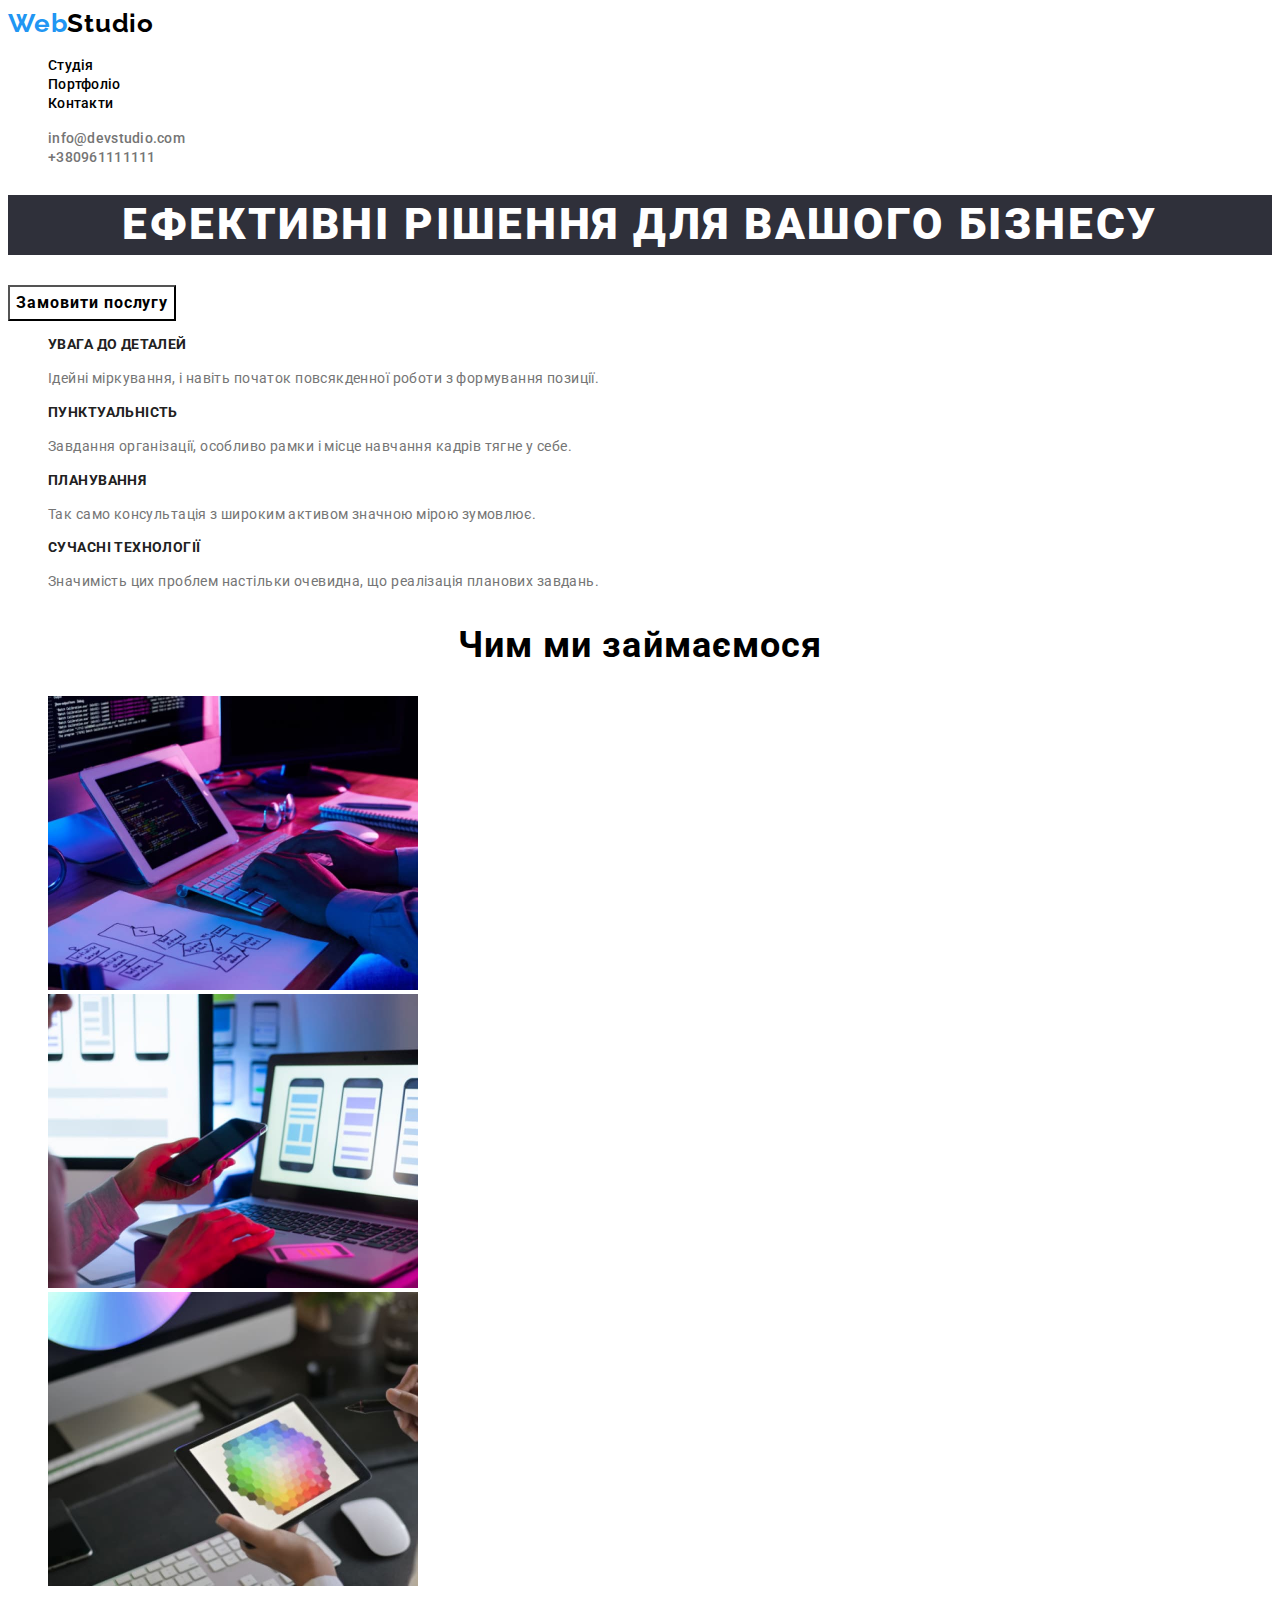
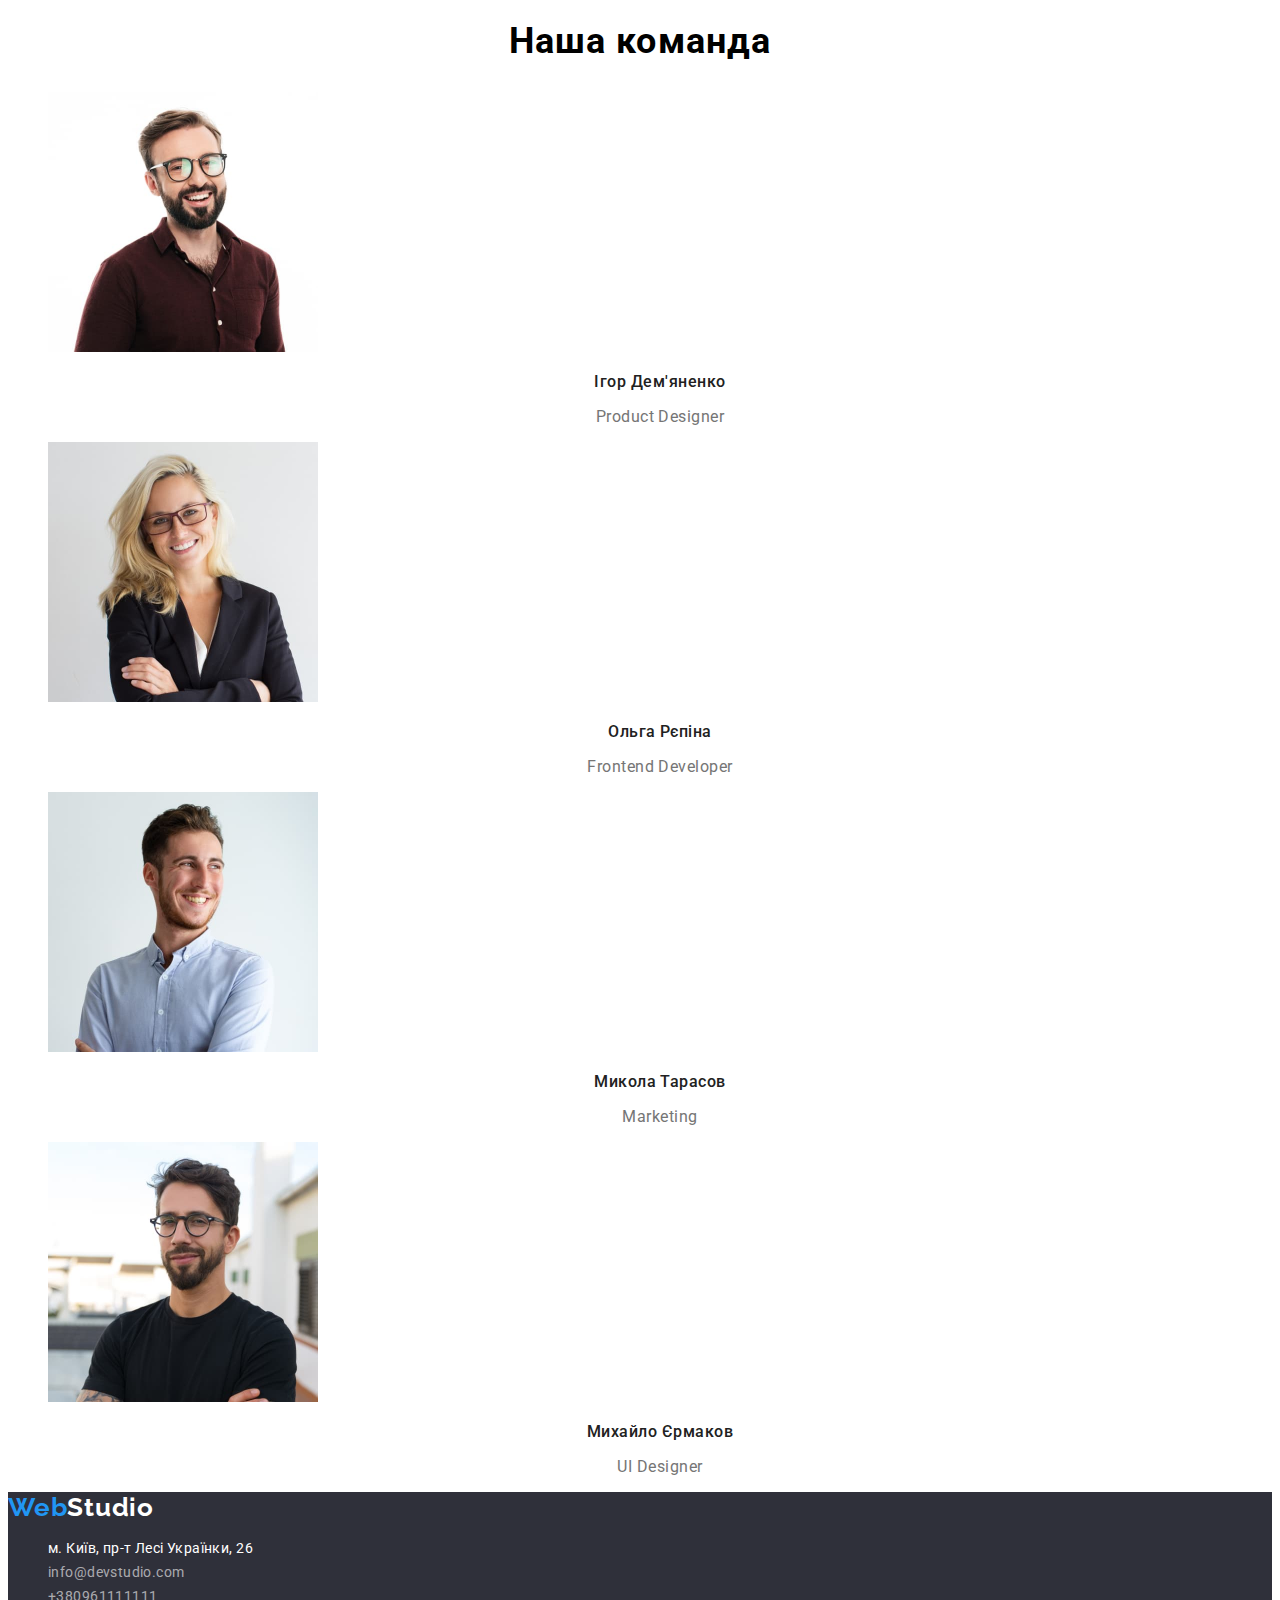
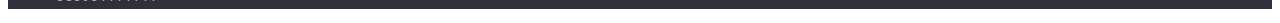
==== commit 0a2b7bd1: "know" ====
--- a/index.html
+++ b/index.html
@@ -16,7 +16,7 @@
   </head>
   <body>
     <header>
-      <nav>
+      <nav class="menu">
         <a href="./index.html" class="logo link" lang="en">
           <span class="logo-accent">Web</span>Studio</a
         >
@@ -31,12 +31,12 @@
 
       <ul class="contacts list">
         <li>
-          <a class="contact-number link" href="mailto:info@devstudio.com"
+          <a class="contact-item link" href="mailto:info@devstudio.com"
             >info@devstudio.com</a
           >
         </li>
         <li>
-          <a class="contact-number link" href="tel:+380961111111"
+          <a class="contact-item link" href="tel:+380961111111"
             >+380961111111</a
           >
         </li>
@@ -49,30 +49,30 @@
         <button class="button-main" type="button">Замовити послугу</button>
       </section>
       <section>
-        <h2 class="visually hidden">Переваги</h2>
-        <ul class="list">
+        <h2 class="visually-hidden">Переваги</h2>
+        <ul class="feature list">
           <li>
-            <h3 class="title-list-feature">УВАГА ДО ДЕТАЛЕЙ</h3>
+            <h3 class="feature-title">УВАГА ДО ДЕТАЛЕЙ</h3>
             <p class="feature-text">
               Ідейні міркування, і навіть початок повсякденної роботи з
               формування позиції.
             </p>
           </li>
           <li>
-            <h3 class="title-list-feature">ПУНКТУАЛЬНІСТЬ</h3>
+            <h3 class="feature-title">ПУНКТУАЛЬНІСТЬ</h3>
             <p class="feature-text">
               Завдання організації, особливо рамки і місце навчання кадрів тягне
               у себе.
             </p>
           </li>
           <li>
-            <h3 class="title-list-feature">ПЛАНУВАННЯ</h3>
+            <h3 class="feature-title">ПЛАНУВАННЯ</h3>
             <p class="feature-text">
               Так само консультація з широким активом значною мірою зумовлює.
             </p>
           </li>
           <li>
-            <h3 class="title-list-feature">СУЧАСНІ ТЕХНОЛОГІЇ</h3>
+            <h3 class="feature-title">СУЧАСНІ ТЕХНОЛОГІЇ</h3>
             <p class="feature-text">
               Значимість цих проблем настільки очевидна, що реалізація планових
               завдань.
@@ -80,10 +80,10 @@
           </li>
         </ul>
       </section>
-      <section>
-        <h2 class="title-head-works">Чим ми займаємося</h2>
-        <ul class="list">
-          <li>
+      <section class="tittle-works">
+        <h2 class="title-works-head link">Чим ми займаємося</h2>
+        <ul class="title-works-list list">
+          <li class="title-works-item link">
             <img
               src="./images/write-img.jpg"
               alt="написання"
@@ -109,7 +109,7 @@
           </li>
         </ul>
       </section>
-      <section>
+      <section class="title-command">
         <h2 class="title-head-command">Наша команда</h2>
         <ul class="list">
           <li>
@@ -119,8 +119,8 @@
               width="270"
               height="260"
             />
-            <h3 class="title-list-name">Ігор Дем'яненко</h3>
-            <p class="title-list-text">Product Designer</p>
+            <h3 class="title-command-name">Ігор Дем'яненко</h3>
+            <p class="title-command-text">Product Designer</p>
           </li>
           <li>
             <img
@@ -129,8 +129,8 @@
               width="270"
               height="260"
             />
-            <h3 class="title-list-name">Ольга Рєпіна</h3>
-            <p class="title-list-text">Frontend Developer</p>
+            <h3 class="title-command-name">Ольга Рєпіна</h3>
+            <p class="title-command-text">Frontend Developer</p>
           </li>
           <li>
             <img
@@ -139,8 +139,8 @@
               width="270"
               height="260"
             />
-            <h3 class="title-list-name">Микола Тарасов</h3>
-            <p class="title-list-text">Marketing</p>
+            <h3 class="title-command-name">Микола Тарасов</h3>
+            <p class="title-command-text">Marketing</p>
           </li>
           <li>
             <img
@@ -149,8 +149,8 @@
               width="270"
               height="260"
             />
-            <h3 class="title-list-name">Михайло Єрмаков</h3>
-            <p class="title-list-text">UI Designer</p>
+            <h3 class="title-command-name">Михайло Єрмаков</h3>
+            <p class="title-command-text">UI Designer</p>
           </li>
         </ul>
       </section>
--- a/css/styles.css
+++ b/css/styles.css
@@ -1,6 +1,7 @@
 :root {
   --logo-color: #000000;
   --accent-color: #2196f3;
+  --primary-main-color: #000000;
   --primary-text-color: #757575;
   --primary-white-color: #ffffff;
   --secondary-text-color: #212121;
@@ -39,7 +40,7 @@
   font-size: 14px;
   line-height: 1.14;
   letter-spacing: 0.02em;
-  color: var(--logo-color);
+  color: var(--primary-main-color);
 }
 
 .menu :hover,
@@ -47,7 +48,7 @@
   color: var(--accent-color);
 }
 
-.contact-number {
+.contact-item {
   font-weight: 500;
   font-size: 14px;
   line-height: 1.14;
@@ -73,6 +74,19 @@
   color:var(--primary-white-color);
 }
 
+.visually-hidden {
+  position: absolute;
+  white-space: nowrap;
+  width: 1px;
+  height: 1px;
+  overflow: hidden;
+  border: 0;
+  padding: 0;
+  clip: rect(0 0 0 0);
+  clip-path: inset(50%);
+  margin: -1px;
+}
+
 .button-main {
   font-family: inherit;
   font-weight: 700;
@@ -80,7 +94,7 @@
   line-height: 1.88;
   letter-spacing: 0.06em;
   background: var(--primary-white-color);
-  color: var(--logo-color);
+  color: var(--primary-main-color);
   text-decoration: none;
   cursor: pointer;
 }
@@ -90,7 +104,7 @@
   background: var(--accent-color);
 }
 
-.title-list-feature {
+.feature-title {
   font-weight: 700;
   font-size: 14px;
   line-height: 1.14;
@@ -105,25 +119,25 @@
   letter-spacing: 0.03em;
 }
 
-.title-works {
+.title-works-head {
   font-weight: 700;
   font-size: 36px;
   line-height: 1.17;
   text-align: center;
   letter-spacing: 0.03em;
-  color: var(--logo-color);
-}
-
-.title-command {
+  color: var(--primary-main-color);
+}
+
+.title-head-command {
   font-weight: 700;
   font-size: 36px;
   line-height: 1.17;
   text-align: center;
   letter-spacing: 0.03em;
-  color: var(--logo-color);
-}
-
-.title-list-name {
+  color: var(--primary-main-color);
+}
+
+.title-command-name {
   font-weight: 500;
   font-size: 16px;
   line-height: 1.19;
@@ -132,7 +146,7 @@
   color: var(--secondary-text-color);
 }
 
-.title-list-text {
+.title-command-text {
   font-size: 16px;
   line-height: 1.19;
   text-align: center;
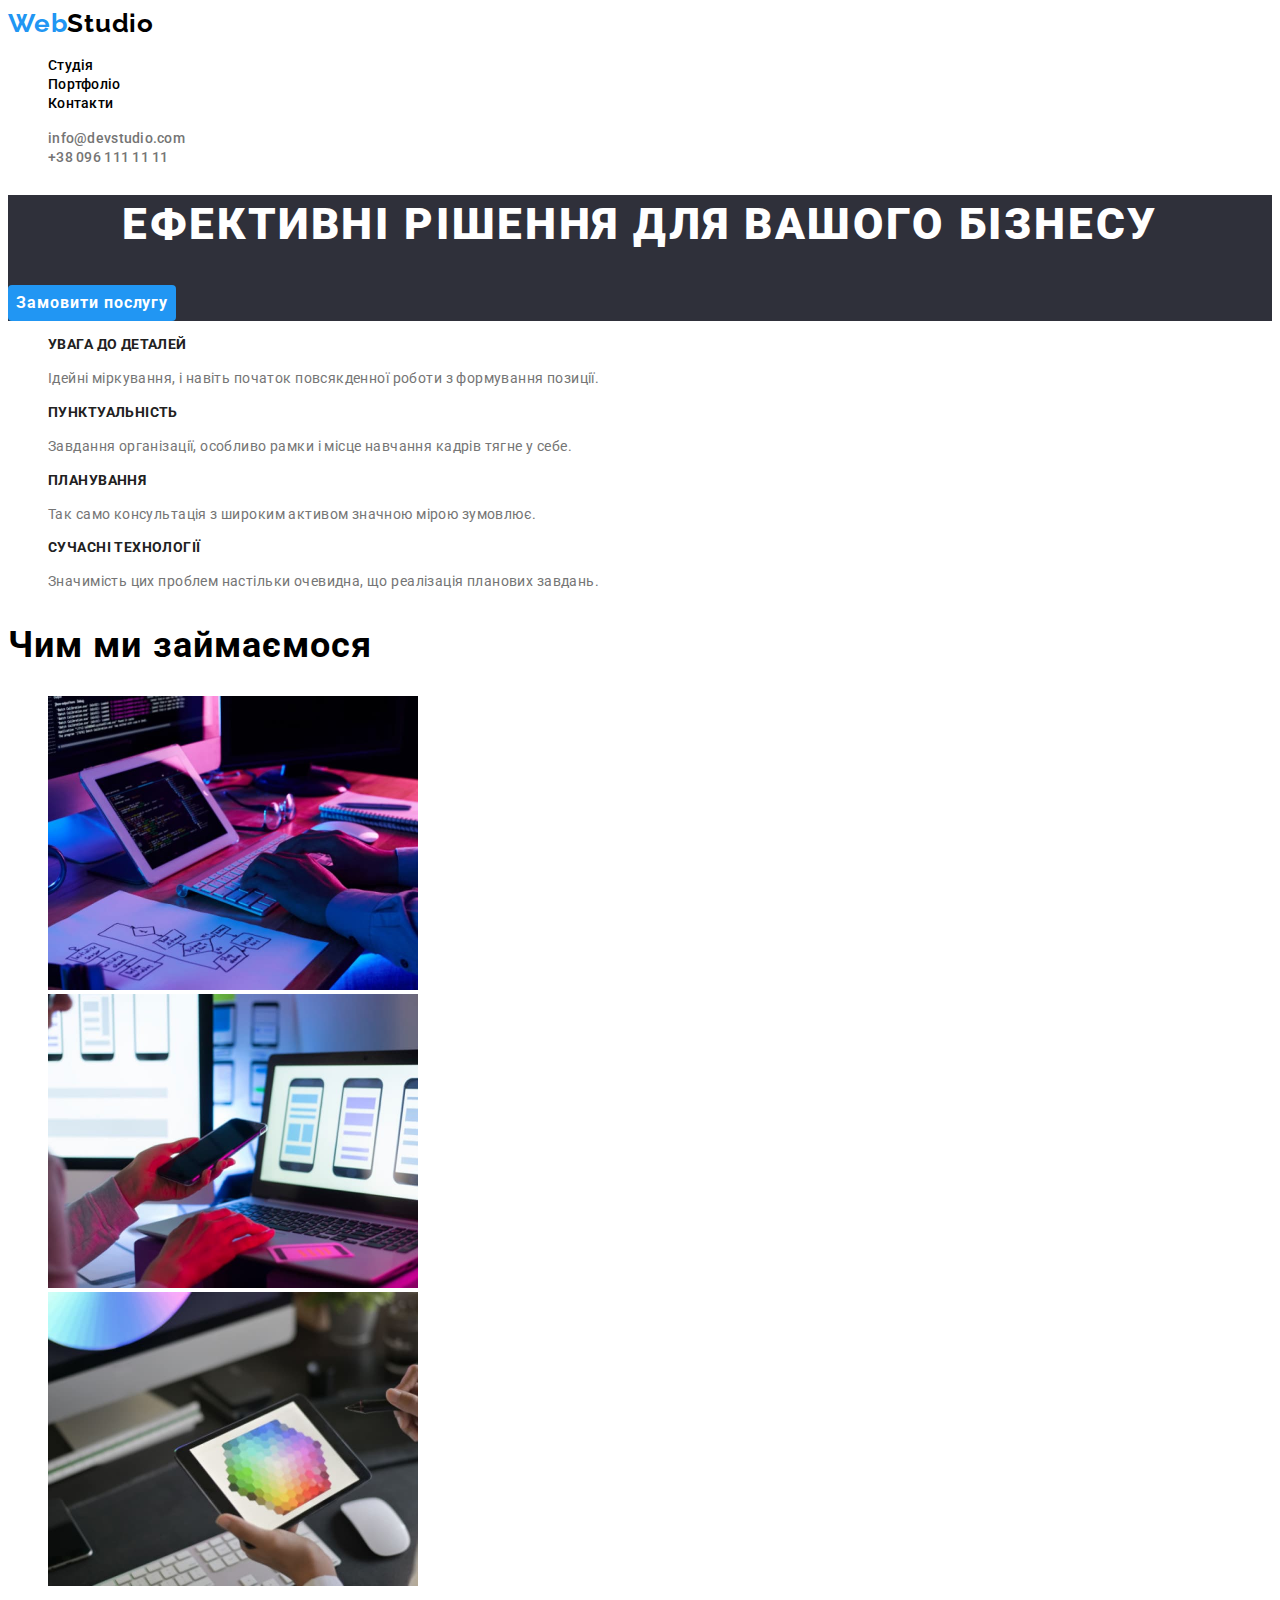
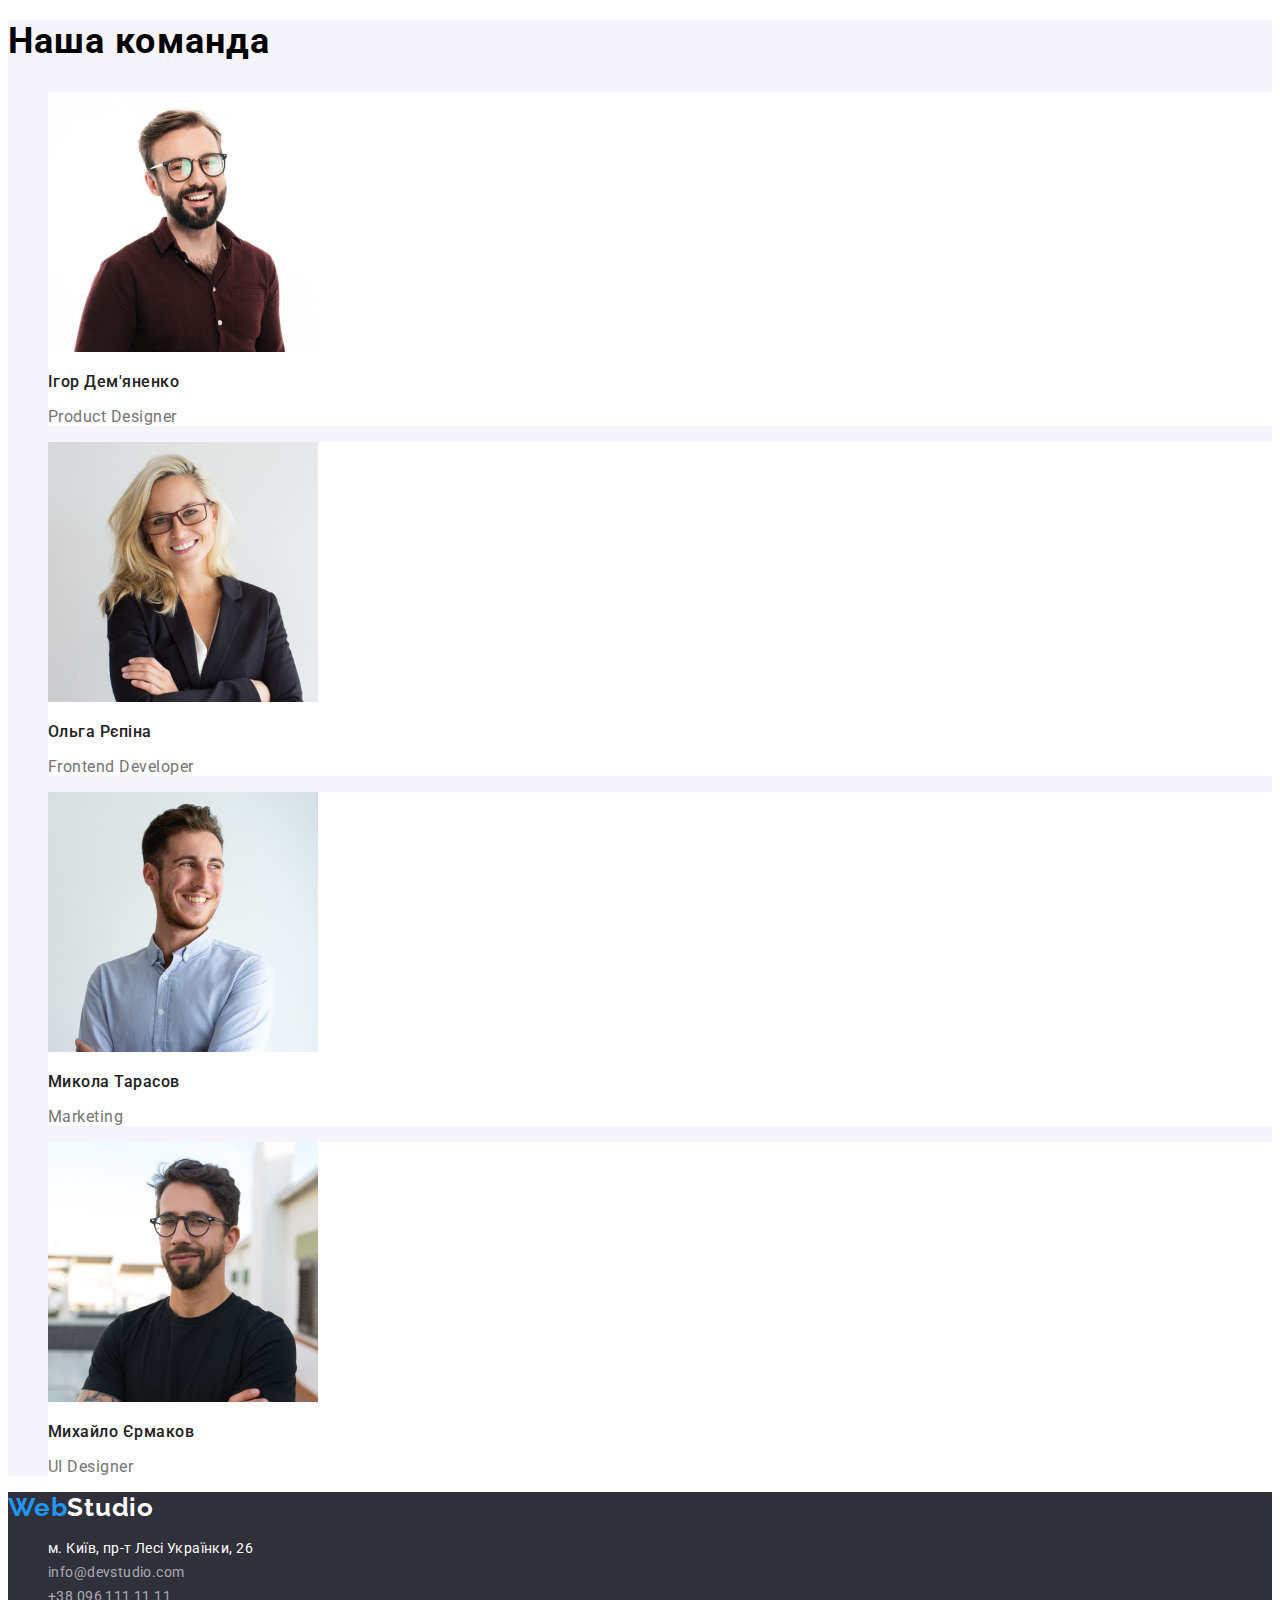
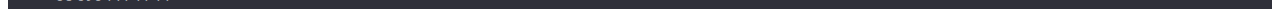
==== commit a830921b: "final_1709" ====
--- a/index.html
+++ b/index.html
@@ -37,14 +37,14 @@
         </li>
         <li>
           <a class="contact-item link" href="tel:+380961111111"
-            >+380961111111</a
+            >+38 096 111 11 11</a
           >
         </li>
       </ul>
     </header>
 
     <main>
-      <section>
+      <section class="main">
         <h1 class="title">Ефективні рішення для вашого бізнесу</h1>
         <button class="button-main" type="button">Замовити послугу</button>
       </section>
@@ -112,7 +112,7 @@
       <section class="title-command">
         <h2 class="title-head-command">Наша команда</h2>
         <ul class="list">
-          <li>
+          <li class="title-coomand-item">
             <img
               src="./images/img-demianenko.jpg"
               alt="Ігор-Дем'яненко"
@@ -122,7 +122,7 @@
             <h3 class="title-command-name">Ігор Дем'яненко</h3>
             <p class="title-command-text">Product Designer</p>
           </li>
-          <li>
+          <li class="title-coomand-item">
             <img
               src="./images/img-repina.jpg"
               alt="Ольга-Рєпіна"
@@ -132,7 +132,7 @@
             <h3 class="title-command-name">Ольга Рєпіна</h3>
             <p class="title-command-text">Frontend Developer</p>
           </li>
-          <li>
+          <li class="title-coomand-item">
             <img
               src="./images/img-tarasov.jpg"
               alt="Микола-Тарасов"
@@ -142,7 +142,7 @@
             <h3 class="title-command-name">Микола Тарасов</h3>
             <p class="title-command-text">Marketing</p>
           </li>
-          <li>
+          <li class="title-coomand-item">
             <img
               src="./images/img-iermakov.jpg"
               alt="Михайло-Єрмаков"
@@ -179,7 +179,7 @@
           </li>
           <li>
             <a class="address-item link" href="tel:+380961111111"
-              >+380961111111</a
+              >+38 096 111 11 11</a
             >
           </li>
         </ul>
--- a/css/styles.css
+++ b/css/styles.css
@@ -5,13 +5,14 @@
   --primary-text-color: #757575;
   --primary-white-color: #ffffff;
   --secondary-text-color: #212121;
-  --background-button-color:#F5F4FA;
+  --background-head-color: #F5F4FA;
 }
 
 body {
   font-family: "Roboto", sans-serif;
   background-color: var(--primary-white-color);
   color: var(--primary-text-color);
+  
 }
 
 .link {
@@ -62,6 +63,11 @@
 }
 
 /* *********************************MAIN **************************/
+
+
+.main{
+background-color:#2F303A;
+}
 
 .title {
   font-weight: 900;
@@ -70,8 +76,7 @@
   text-align: center;
   letter-spacing: 0.06em;
   text-transform: uppercase;
-  background:#2F303A;
-  color:var(--primary-white-color);
+  color: var(--primary-white-color);
 }
 
 .visually-hidden {
@@ -93,15 +98,16 @@
   font-size: 16px;
   line-height: 1.88;
   letter-spacing: 0.06em;
-  background: var(--primary-white-color);
-  color: var(--primary-main-color);
+  background-color: var(--accent-color);
+  color: var(--primary-white-color);
   text-decoration: none;
   cursor: pointer;
+  border-color: transparent;
+  border-radius: 4px;
 }
 
 .button-main:hover {
-  color: var(--primary-white-color);
-  background: var(--accent-color);
+  background-color: #188CE8;
 }
 
 .feature-title {
@@ -123,25 +129,30 @@
   font-weight: 700;
   font-size: 36px;
   line-height: 1.17;
-  text-align: center;
-  letter-spacing: 0.03em;
-  color: var(--primary-main-color);
+  letter-spacing: 0.03em;
+  color: var(--primary-main-color);
+}
+
+.title-command {
+  background-color: var(--background-head-color);
 }
 
 .title-head-command {
   font-weight: 700;
   font-size: 36px;
   line-height: 1.17;
-  text-align: center;
-  letter-spacing: 0.03em;
-  color: var(--primary-main-color);
+  letter-spacing: 0.03em;
+  color: var(--primary-main-color);
+}
+
+.title-coomand-item{
+  background-color: var(--primary-white-color);
 }
 
 .title-command-name {
   font-weight: 500;
   font-size: 16px;
   line-height: 1.19;
-  text-align: center;
   letter-spacing: 0.03em;
   color: var(--secondary-text-color);
 }
@@ -149,7 +160,6 @@
 .title-command-text {
   font-size: 16px;
   line-height: 1.19;
-  text-align: center;
   letter-spacing: 0.03em;
 }
 
@@ -192,16 +202,18 @@
   font-size: 16px;
   line-height: 1.16;
   letter-spacing: 0.06em;
-  background:var(--primary-white-color);
-  color: var(--logo-color);
+  background-color: var(--background-head-color);
+  color: var(--primary-main-color);
   text-decoration: none;
-  letter-spacing: 0.03em;
   cursor: pointer;
+  border-color: transparent;
+  border-radius: 4px;
 }
 
 .buttons-portfolio-item:hover {
-  color: var(--primary-white-color);
-  background: var(--accent-color);
+  background-color: #188CE8;
+  color: var(--primary-white-color);
+
 }
 
 .projects-head {
